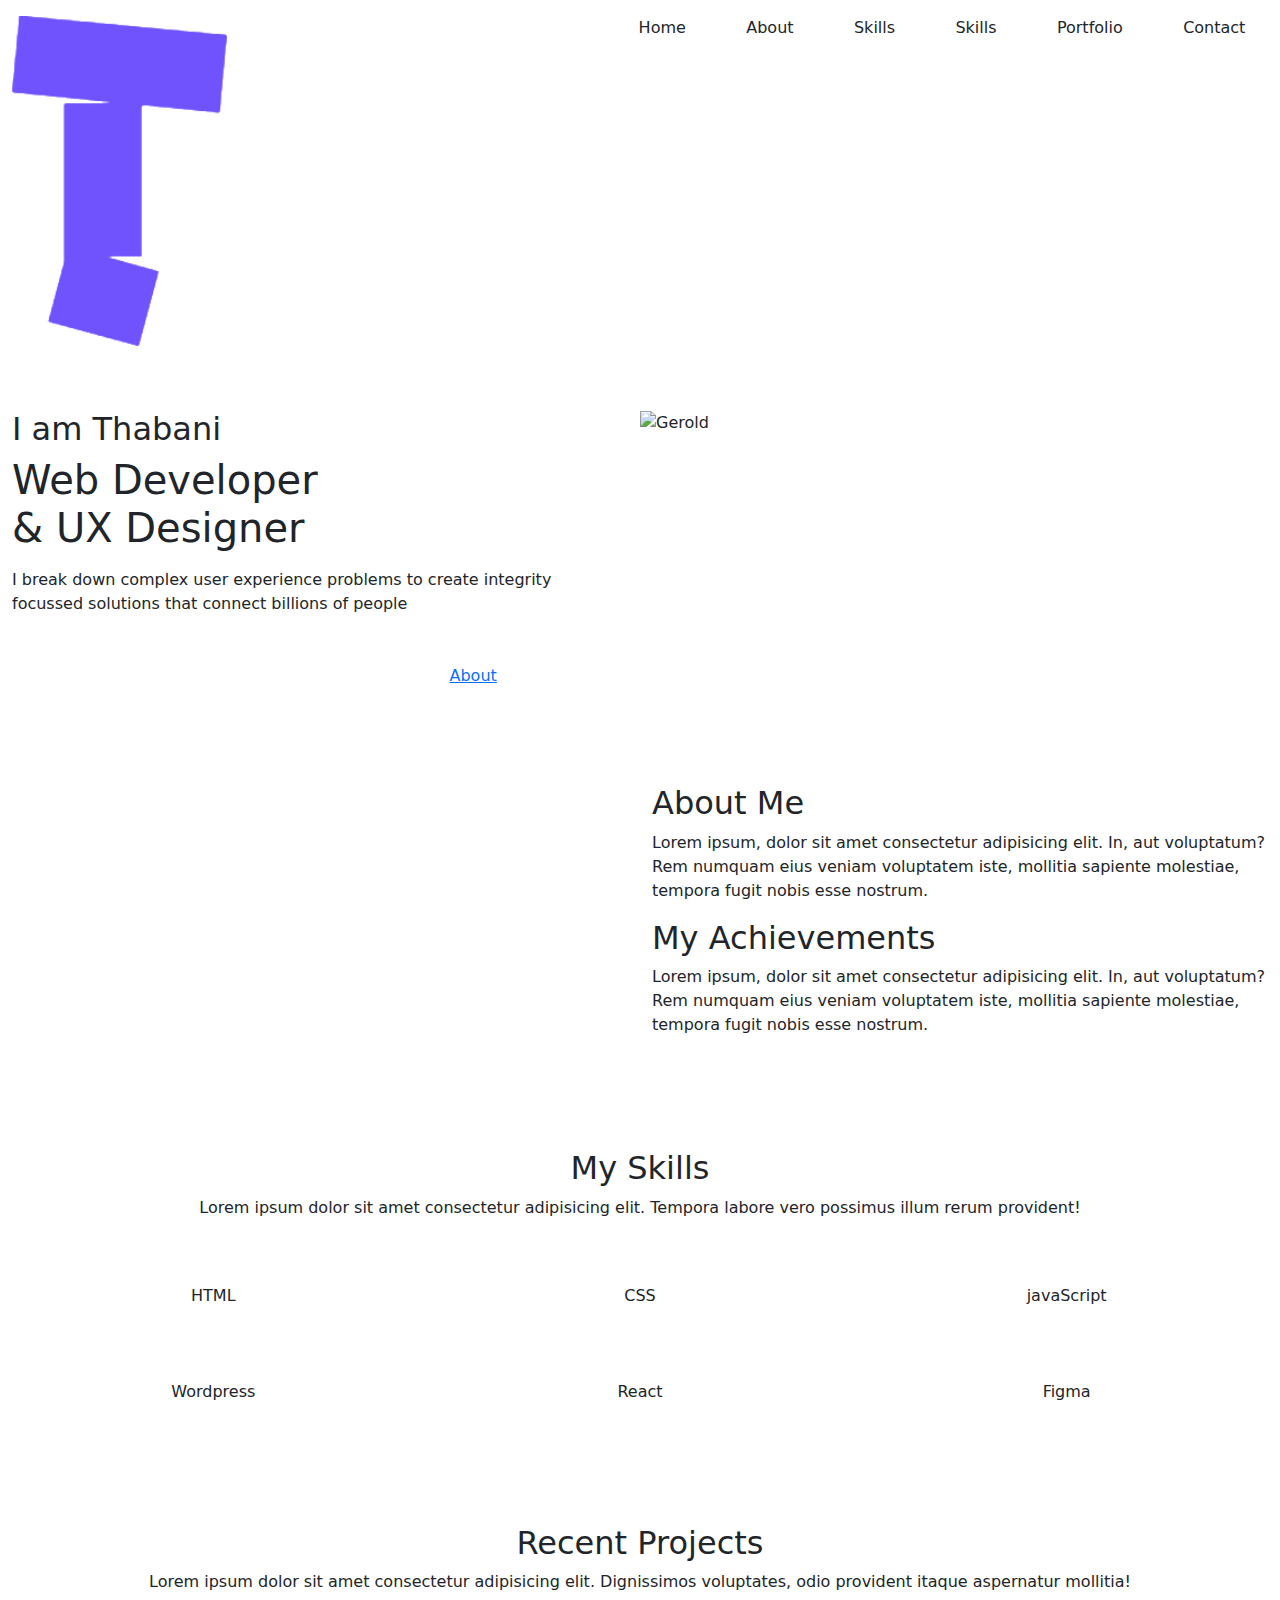
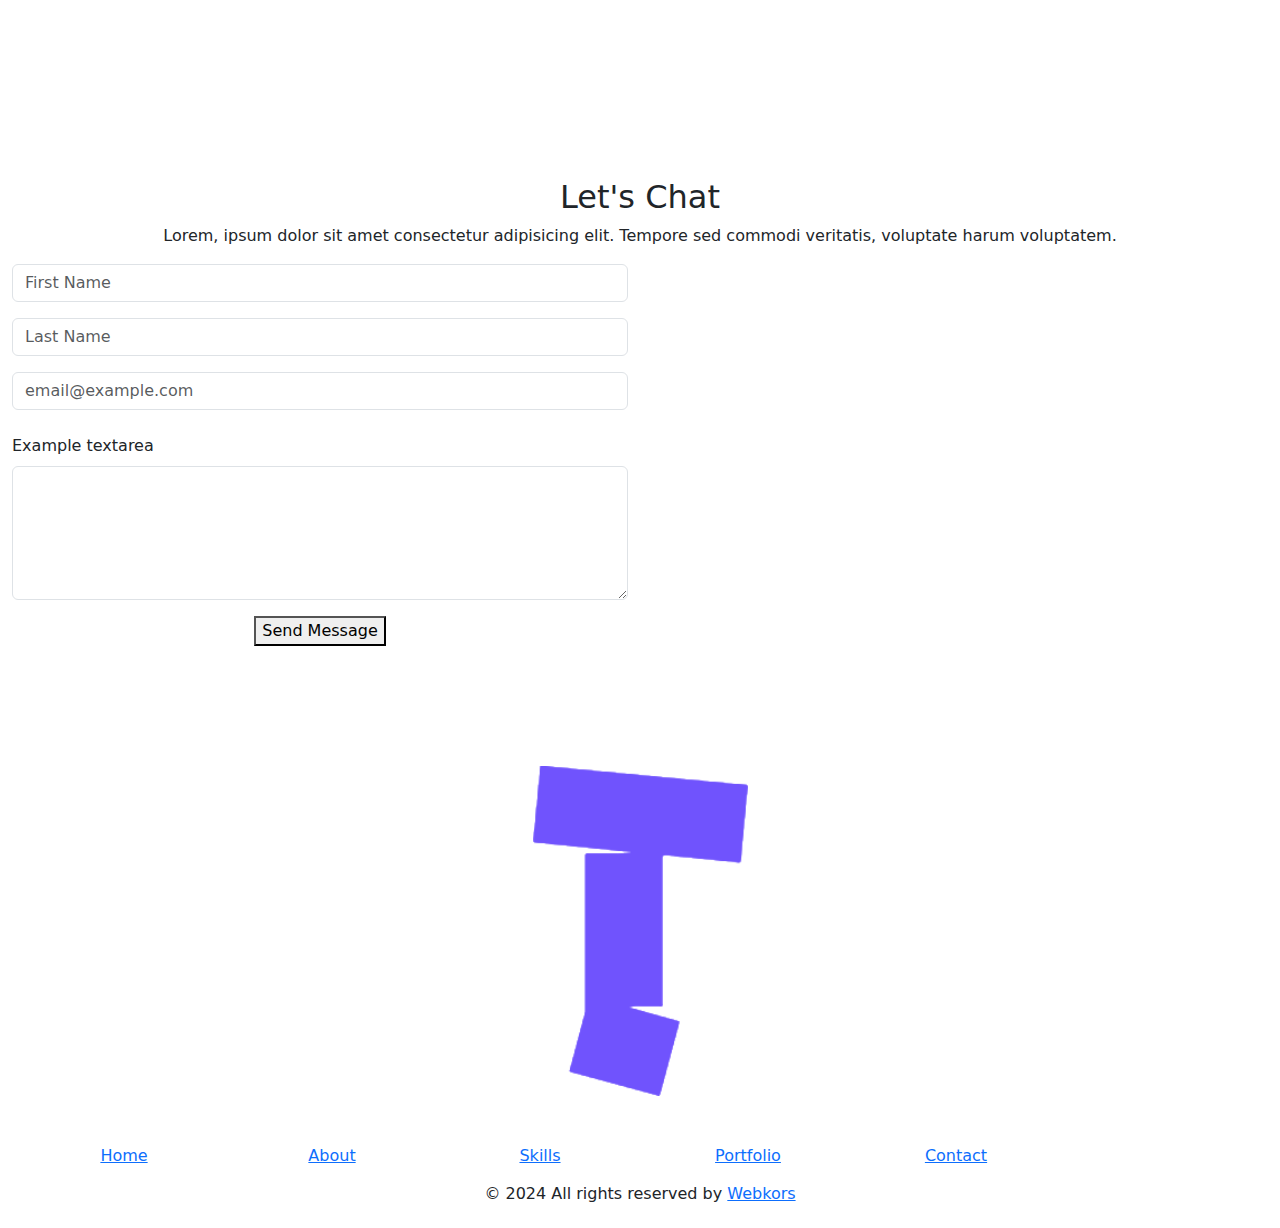
==== index.html @ 617c318c ""added files "" ====
<!DOCTYPE html>
<html lang="en">
  <head>
    <meta charset="UTF-8" />
    <meta name="viewport" content="width=device-width, initial-scale=1.0" />
    <title>Thabani Steve</title>
    <!-- CSS -->
    <link
      rel="stylesheet"
      href="/assets/bootstrap-5.3.3/css/bootstrap.min.css"
    />
    <link rel="stylesheet" href="/assets/css/style.css" />
    <!-- CSS -->

    <!-- Icons -->
    <script
      src="https://kit.fontawesome.com/66c2a0b9ac.js"
      crossorigin="anonymous"
    ></script>
    <!-- Icons -->

    <!-- favicon -->
    <link
      rel="shortcut icon"
      href="/assets/images/logo/logo.webp"
      type="image/x-icon"
    />
    <!-- favicon -->
  </head>
  <body>
    <!-- Start Of Nav -->
    <nav class="pt-3">
      <div class="row container-fluid">
        <div class="logo col-6">
          <img src="/assets/images/logo/logo.webp" alt="" />
        </div>
        <ul class="col-6">
          <li>Home</li>
          <li>About</li>
          <li>Skills</li>
          <li>Skills</li>
          <li>Portfolio</li>
          <li>Contact</li>
        </ul>
      </div>
    </nav>
    <!-- Ending Of Nav -->

    <!-- Hero-section -->
    <section class="row hero-section pt-3 mt-5 container-fluid">
      <section class="portfolio-info col-sm-12 col-md-6">
        <h2>I am Thabani</h2>
        <h1 class="mb-3">
          <span>Web Developer </span><br /><span>& UX Designer</span>
        </h1>
        <p class="mt-3">
          I break down complex user experience problems to create integrity
          focussed solutions that connect billions of people
        </p>
        <div class="social-icons row mt-5">
          <section class="icons-section row col-7">
            <div class="icon col-3"><i class="fa-brands fa-twitter"></i></div>
            <div class="icon col-3">
              <i class="fa-brands fa-linkedin-in"></i>
            </div>
            <div class="icon col-3"><i class="fa-brands fa-facebook"></i></div>
            <div class="icon col-3"><i class="fa-brands fa-github"></i></div>
          </section>
          <section class="about-btn col-5">
            <a href="#About">About</a>
          </section>
        </div>
      </section>
      <section class="hero-section-img col-sm-12 col-md-5">
        <img
          src="https://themejunction.net/html/gerold/demo/assets/img/hero/me.png"
          alt="Gerold"
          width="100%"
        />
      </section>
    </section>
    <!-- Hero-section -->

    <!-- Body Section -->
    <div class="body-section container-fluid pt-5">

      <!-- About Section -->
      <div class="about-me-section">
        <section class="about row mt-5">
          <div class="about-img col-md-6 text-center">
            <img src="https://rainbowit.net/themes/inbio/wp-content/uploads/2021/08/about-4.jpg" alt="">
          </div>
          <div class="col-md-6 text-left">
            <h2>About Me</h2>
            <p>
              Lorem ipsum, dolor sit amet consectetur adipisicing elit. In, aut
              voluptatum? Rem numquam eius veniam voluptatem iste, mollitia
              sapiente molestiae, tempora fugit nobis esse nostrum.
            </p>
            <h2>My Achievements</h2>
            <p>
              Lorem ipsum, dolor sit amet consectetur adipisicing elit. In, aut
              voluptatum? Rem numquam eius veniam voluptatem iste, mollitia
              sapiente molestiae, tempora fugit nobis esse nostrum.
            </p>
          </div>
        </section>
      </div>
      <!-- End Of About Section -->

      <!-- Skill Section -->
      <section class="skills row text-center mt-5 py-5">
       <h2>My Skills</h2>
        <p>
          Lorem ipsum dolor sit amet consectetur adipisicing elit. Tempora
          labore vero possimus illum rerum provident!
        </p>
        <div class="col-sm-4 py-4">
          <i class="fa-brands fa-html5"></i><br>
          <span>HTML</span>
        </div>
        <div class="col-sm-4 py-4">
          <i class="fa-brands fa-css3-alt"></i><br>
          <span>CSS</span>
        </div>
        <div class="col-sm-4 py-4">
          <i class="fa-brands fa-square-js"></i><br>
          <span>javaScript</span>
        </div>
        <div class="col-sm-4 py-4">
          <i class="fa-brands fa-wordpress"></i><br>
          <span>Wordpress</span>
        </div>
        <div class="col-sm-4 py-4">
          <i class="fa-brands fa-react"></i><br>
          <span>React</span>
        </div>
        <div class="col-sm-4 py-4">
          <i class="fa-brands fa-figma"></i><br>
          <span>Figma</span>
        </div>
      </section>
      <!-- End Of Skill Section -->

      <!-- My Portfolio -->
      <section class="portfolio-section mt-5 text-center container-fluid">
        <h2>Recent Projects</h2>
        <p>
          Lorem ipsum dolor sit amet consectetur adipisicing elit. Dignissimos
          voluptates, odio provident itaque aspernatur mollitia!
        </p>
        <div class="row portfolio-image">
          <div class="col-md-6 mb-4">
              <img src="https://petrix-react.vercel.app/images/portfolio_img_1.jpg" alt="">
          </div>
          <div class="col-md-6 mb-4">
              <img src="https://petrix-react.vercel.app/images/portfolio_img_1.jpg" alt="">
          </div>
          <div class="col-md-6">
              <img src="https://petrix-react.vercel.app/images/portfolio_img_1.jpg" alt="">
          </div>
          <div class="col-md-6">
              <img src="https://petrix-react.vercel.app/images/portfolio_img_1.jpg" alt="">
          </div>
        </div>
      </section>
      <!-- End Of My Portfolio -->

      <!-- Contact Section -->
      <div class="row contact mt-5 py-5">
        <h2 class="text-center">Let's Chat</h2>
        <p class="col-12 text-center px-5">
          Lorem, ipsum dolor sit amet consectetur adipisicing elit. Tempore sed
          commodi veritatis, voluptate harum voluptatem.
        </p>
        <form class="col-md-6" action="#">
          <div class="mb-3">
            <input
              class="form-control"
              type="text"
              placeholder="First Name"
              aria-label="default input name"
            />
          </div>
          <div class="mb-3">
            <input
              class="form-control"
              type="text"
              placeholder="Last Name"
              aria-label="default input example"
            />
          </div>
          <div class="mb-4">
            <input
              type="email"
              class="form-control"
              id="exampleFormControlInput1"
              placeholder="email@example.com"
            />
          </div>
          <div class="mb-3">
            <label for="exampleFormControlTextarea1" class="form-label"
              >Example textarea</label
            >
            <textarea
              class="form-control"
              id="exampleFormControlTextarea1"
              rows="5"
            ></textarea>
          </div>
          <div class="mb-4 text-center">
            <button class="btn-primary">Send Message</button>
          </div>
        </form>
        <div class="map col-md-6">
          <iframe src="https://www.google.com/maps/embed?pb=!1m18!1m12!1m3!1d201880.59805078647!2d-122.60240604676832!3d37.75758525446438!2m3!1f0!2f0!3f0!3m2!1i1024!2i768!4f13.1!3m3!1m2!1s0x80859a6d00690021%3A0x4a501367f076adff!2sSan%20Francisco%2C%20CA%2C%20USA!5e0!3m2!1sen!2sza!4v1717086184650!5m2!1sen!2sza" width="100%" height="334px" style="border:0;" allowfullscreen="" loading="lazy" referrerpolicy="no-referrer-when-downgrade"></iframe>
        </div>
      </div>
      <!-- End Of Contact Section -->
    </div>
    <!-- End Of Body Section -->

    <!-- Start Of Footer -->
    <footer class="mt-0 pb-4">
      <div class="footer-logo col-12 text-center pt-5">
        <img src="/assets/images/logo/logo.webp" alt="logo">
      </div>
      <div class="links">
        <ul class="row text-center w-100 mt-5">
          <li class="col-2"><a href="/">Home</a></li>
          <li class="col-2"><a href="/">About</a></li>
          <li class="col-2"><a href="/">Skills</a></li>
          <li class="col-2"><a href="/">Portfolio</a></li>
          <li class="col-2"><a href="/">Contact</a></li>
        </ul>
      </div>
      <h6 class="text-center mb-0 rights-reserved">
        © 2024 All rights reserved by <a href="#">Webkors</a>
      </h6>
    </footer>
    <!-- Ending Of Footer -->

    <!-- Start JS Scripts -->
    <script src="/assets/bootstrap-5.3.3/js/bootstrap.min.js"></script>
    <script src="/assets/js/main.js"></script>
    <!-- End JS Scripts -->
  </body>
</html>
---- assets/css/style.css ----
* ul li {
  list-style: none;
}

/* nav */
nav ul {
  display: -webkit-box;
  display: -ms-flexbox;
  display: flex;
  padding: 0 15px;
  list-style: none;
  gap: 10%;
  -webkit-box-pack: center;
      -ms-flex-pack: center;
          justify-content: center;
}

/* nav */
/* Hero Section */
.social-icons {
  text-align: center;
}

/* End Of Hero Section */
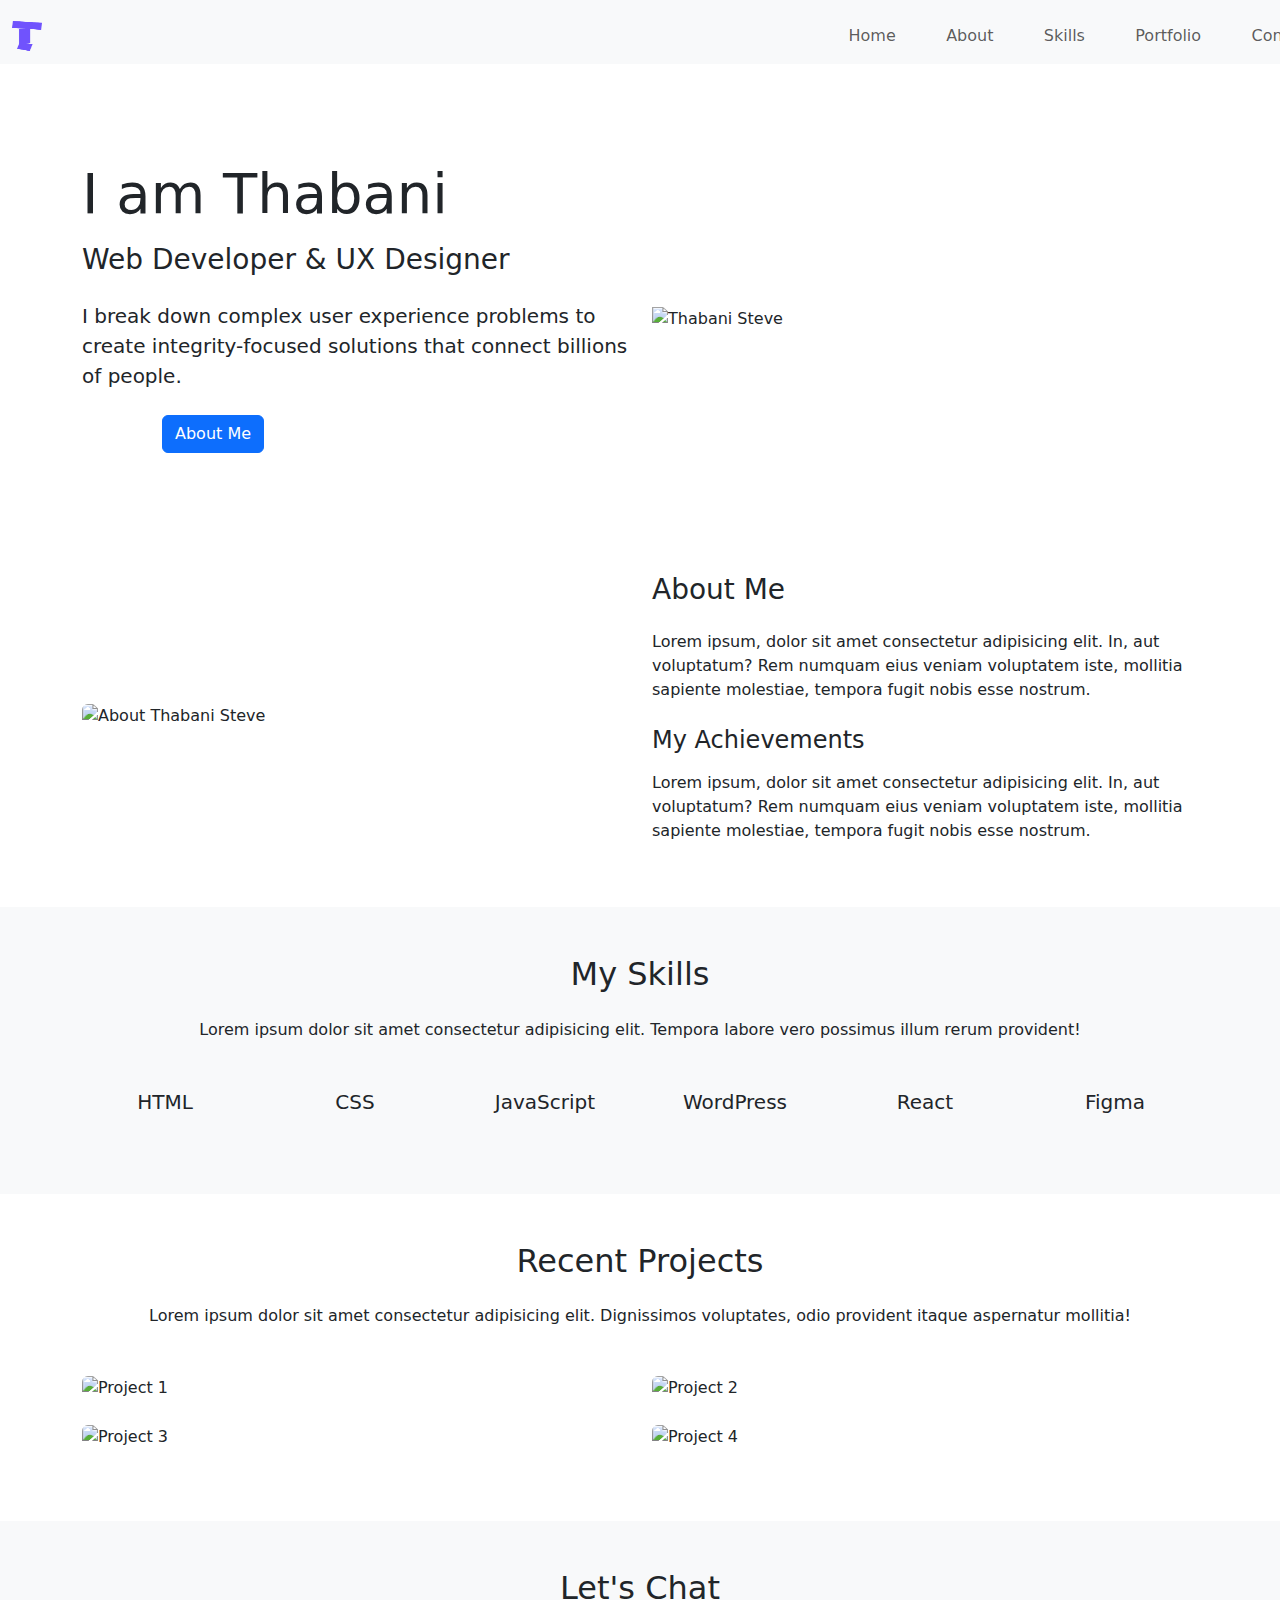
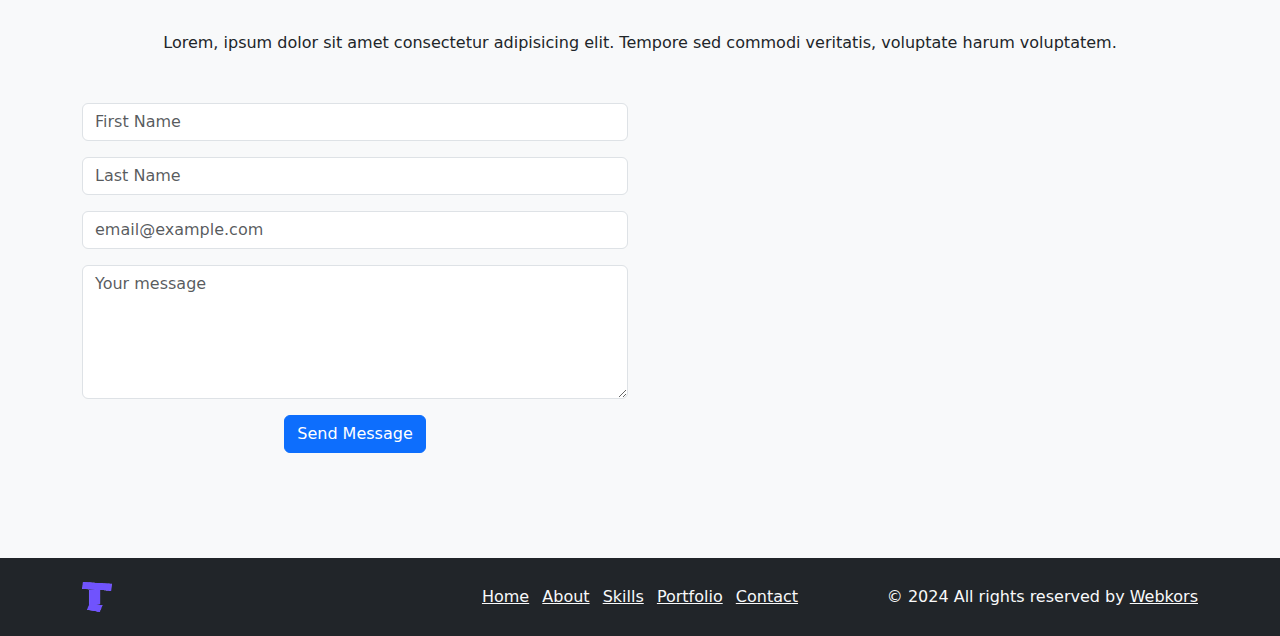
==== commit 8d7e5d2c: "changed hero section image" ====
--- a/index.html
+++ b/index.html
@@ -3,246 +3,212 @@
   <head>
     <meta charset="UTF-8" />
     <meta name="viewport" content="width=device-width, initial-scale=1.0" />
-    <title>Thabani Steve</title>
+    <title>Thabani Steve - Web Developer & UX Designer</title>
+    <meta name="description" content="Portfolio of Thabani Steve, a Web Developer and UX Designer specializing in creating integrity-focused solutions.">
     <!-- CSS -->
-    <link
-      rel="stylesheet"
-      href="/assets/bootstrap-5.3.3/css/bootstrap.min.css"
-    />
+    <link rel="stylesheet" href="/assets/bootstrap-5.3.3/css/bootstrap.min.css" />
     <link rel="stylesheet" href="/assets/css/style.css" />
-    <!-- CSS -->
-
     <!-- Icons -->
-    <script
-      src="https://kit.fontawesome.com/66c2a0b9ac.js"
-      crossorigin="anonymous"
-    ></script>
-    <!-- Icons -->
-
+    <script src="https://kit.fontawesome.com/66c2a0b9ac.js" crossorigin="anonymous"></script>
     <!-- favicon -->
-    <link
-      rel="shortcut icon"
-      href="/assets/images/logo/logo.webp"
-      type="image/x-icon"
-    />
-    <!-- favicon -->
+    <link rel="shortcut icon" href="/assets/images/logo/logo.webp" type="image/x-icon" />
   </head>
   <body>
-    <!-- Start Of Nav -->
-    <nav class="pt-3">
-      <div class="row container-fluid">
-        <div class="logo col-6">
-          <img src="/assets/images/logo/logo.webp" alt="" />
-        </div>
-        <ul class="col-6">
-          <li>Home</li>
-          <li>About</li>
-          <li>Skills</li>
-          <li>Skills</li>
-          <li>Portfolio</li>
-          <li>Contact</li>
-        </ul>
+    <header>
+      <nav class="navbar navbar-expand-lg navbar-light bg-light pt-3">
+        <div class="container-fluid">
+          <a class="navbar-brand" href="#">
+            <img src="/assets/images/logo/logo.webp" alt="Thabani Steve Logo" width="30" height="30" class="d-inline-block align-top">
+          </a>
+          <button class="navbar-toggler" type="button" data-bs-toggle="collapse" data-bs-target="#navbarNav" aria-controls="navbarNav" aria-expanded="false" aria-label="Toggle navigation">
+            <span class="navbar-toggler-icon"></span>
+          </button>
+          <div class="collapse navbar-collapse" id="navbarNav">
+            <ul class="navbar-nav ms-auto">
+              <li class="nav-item"><a class="nav-link" href="#home">Home</a></li>
+              <li class="nav-item"><a class="nav-link" href="#about">About</a></li>
+              <li class="nav-item"><a class="nav-link" href="#skills">Skills</a></li>
+              <li class="nav-item"><a class="nav-link" href="#portfolio">Portfolio</a></li>
+              <li class="nav-item"><a class="nav-link" href="#contact">Contact</a></li>
+            </ul>
+          </div>
+        </div>
+      </nav>
+    </header>
+
+    <main>
+      <!-- Hero section -->
+      <section id="home" class="hero-section py-5 mt-5">
+        <div class="container">
+          <div class="row align-items-center">
+            <div class="col-lg-6 portfolio-info">
+              <h1 class="display-4 mb-3">I am Thabani</h1>
+              <h2 class="h3 mb-4">Web Developer & UX Designer</h2>
+              <p class="lead mb-4">
+                I break down complex user experience problems to create integrity-focused solutions that connect billions of people.
+              </p>
+              <div class="social-icons d-flex align-items-center mb-4">
+                <a href="#" class="me-3" aria-label="Twitter"><i class="fa-brands fa-twitter"></i></a>
+                <a href="#" class="me-3" aria-label="LinkedIn"><i class="fa-brands fa-linkedin-in"></i></a>
+                <a href="#" class="me-3" aria-label="Facebook"><i class="fa-brands fa-facebook"></i></a>
+                <a href="#" class="me-3" aria-label="GitHub"><i class="fa-brands fa-github"></i></a>
+                <a href="#about" class="btn btn-primary ms-3">About Me</a>
+              </div>
+            </div>
+            <div class="col-lg-6 hero-section-img">
+              <img src="https://themejunction.net/html/gerold/demo/assets/img/hero/me.png" alt="Thabani Steve" class="img-fluid" width="100%">
+            </div>
+          </div>
+        </div>
+      </section>
+
+      <!-- About section -->
+      <section id="about" class="about-me-section py-5">
+        <div class="container">
+          <div class="row align-items-center">
+            <div class="col-lg-6 mb-4 mb-lg-0">
+              <img src="https://rainbowit.net/themes/inbio/wp-content/uploads/2021/08/about-4.jpg" alt="About Thabani Steve" class="img-fluid rounded">
+            </div>
+            <div class="col-lg-6">
+              <h2 class="h3 mb-4">About Me</h2>
+              <p>
+                Lorem ipsum, dolor sit amet consectetur adipisicing elit. In, aut
+                voluptatum? Rem numquam eius veniam voluptatem iste, mollitia
+                sapiente molestiae, tempora fugit nobis esse nostrum.
+              </p>
+              <h3 class="h4 mt-4 mb-3">My Achievements</h3>
+              <p>
+                Lorem ipsum, dolor sit amet consectetur adipisicing elit. In, aut
+                voluptatum? Rem numquam eius veniam voluptatem iste, mollitia
+                sapiente molestiae, tempora fugit nobis esse nostrum.
+              </p>
+            </div>
+          </div>
+        </div>
+      </section>
+
+      <!-- Skills section -->
+      <section id="skills" class="skills-section py-5 bg-light">
+        <div class="container">
+          <h2 class="text-center mb-4">My Skills</h2>
+          <p class="text-center mb-5">
+            Lorem ipsum dolor sit amet consectetur adipisicing elit. Tempora
+            labore vero possimus illum rerum provident!
+          </p>
+          <div class="row text-center">
+            <div class="col-sm-4 col-md-2 mb-4">
+              <i class="fa-brands fa-html5 fa-3x mb-3"></i>
+              <h3 class="h5">HTML</h3>
+            </div>
+            <div class="col-sm-4 col-md-2 mb-4">
+              <i class="fa-brands fa-css3-alt fa-3x mb-3"></i>
+              <h3 class="h5">CSS</h3>
+            </div>
+            <div class="col-sm-4 col-md-2 mb-4">
+              <i class="fa-brands fa-square-js fa-3x mb-3"></i>
+              <h3 class="h5">JavaScript</h3>
+            </div>
+            <div class="col-sm-4 col-md-2 mb-4">
+              <i class="fa-brands fa-wordpress fa-3x mb-3"></i>
+              <h3 class="h5">WordPress</h3>
+            </div>
+            <div class="col-sm-4 col-md-2 mb-4">
+              <i class="fa-brands fa-react fa-3x mb-3"></i>
+              <h3 class="h5">React</h3>
+            </div>
+            <div class="col-sm-4 col-md-2 mb-4">
+              <i class="fa-brands fa-figma fa-3x mb-3"></i>
+              <h3 class="h5">Figma</h3>
+            </div>
+          </div>
+        </div>
+      </section>
+
+      <!-- Portfolio section -->
+      <section id="portfolio" class="portfolio-section py-5">
+        <div class="container">
+          <h2 class="text-center mb-4">Recent Projects</h2>
+          <p class="text-center mb-5">
+            Lorem ipsum dolor sit amet consectetur adipisicing elit. Dignissimos
+            voluptates, odio provident itaque aspernatur mollitia!
+          </p>
+          <div class="row">
+            <div class="col-md-6 mb-4">
+              <img src="https://petrix-react.vercel.app/images/portfolio_img_1.jpg" alt="Project 1" class="img-fluid rounded">
+            </div>
+            <div class="col-md-6 mb-4">
+              <img src="https://petrix-react.vercel.app/images/portfolio_img_1.jpg" alt="Project 2" class="img-fluid rounded">
+            </div>
+            <div class="col-md-6 mb-4">
+              <img src="https://petrix-react.vercel.app/images/portfolio_img_1.jpg" alt="Project 3" class="img-fluid rounded">
+            </div>
+            <div class="col-md-6 mb-4">
+              <img src="https://petrix-react.vercel.app/images/portfolio_img_1.jpg" alt="Project 4" class="img-fluid rounded">
+            </div>
+          </div>
+        </div>
+      </section>
+
+      <!-- Contact section -->
+      <section id="contact" class="contact-section py-5 bg-light">
+        <div class="container">
+          <h2 class="text-center mb-4">Let's Chat</h2>
+          <p class="text-center mb-5">
+            Lorem, ipsum dolor sit amet consectetur adipisicing elit. Tempore sed
+            commodi veritatis, voluptate harum voluptatem.
+          </p>
+          <div class="row">
+            <div class="col-lg-6 mb-4 mb-lg-0">
+              <form action="#" method="POST">
+                <div class="mb-3">
+                  <input class="form-control" type="text" placeholder="First Name" aria-label="First Name" required>
+                </div>
+                <div class="mb-3">
+                  <input class="form-control" type="text" placeholder="Last Name" aria-label="Last Name" required>
+                </div>
+                <div class="mb-3">
+                  <input type="email" class="form-control" id="email" placeholder="email@example.com" required>
+                </div>
+                <div class="mb-3">
+                  <textarea class="form-control" id="message" rows="5" placeholder="Your message" required></textarea>
+                </div>
+                <div class="text-center">
+                  <button type="submit" class="btn btn-primary">Send Message</button>
+                </div>
+              </form>
+            </div>
+            <div class="col-lg-6">
+              <iframe src="https://www.google.com/maps/embed?pb=!1m18!1m12!1m3!1d201880.59805078647!2d-122.60240604676832!3d37.75758525446438!2m3!1f0!2f0!3f0!3m2!1i1024!2i768!4f13.1!3m3!1m2!1s0x80859a6d00690021%3A0x4a501367f076adff!2sSan%20Francisco%2C%20CA%2C%20USA!5e0!3m2!1sen!2sza!4v1717086184650!5m2!1sen!2sza" width="100%" height="400" style="border:0;" allowfullscreen="" loading="lazy" referrerpolicy="no-referrer-when-downgrade"></iframe>
+            </div>
+          </div>
+        </div>
+      </section>
+    </main>
+
+    <footer class="bg-dark text-light py-4">
+      <div class="container">
+        <div class="row align-items-center">
+          <div class="col-md-4 text-center text-md-start mb-3 mb-md-0">
+            <img src="/assets/images/logo/logo.webp" alt="Thabani Steve Logo" width="30" height="30">
+          </div>
+          <div class="col-md-4 text-center mb-3 mb-md-0">
+            <ul class="list-inline mb-0">
+              <li class="list-inline-item"><a href="#home" class="text-light">Home</a></li>
+              <li class="list-inline-item"><a href="#about" class="text-light">About</a></li>
+              <li class="list-inline-item"><a href="#skills" class="text-light">Skills</a></li>
+              <li class="list-inline-item"><a href="#portfolio" class="text-light">Portfolio</a></li>
+              <li class="list-inline-item"><a href="#contact" class="text-light">Contact</a></li>
+            </ul>
+          </div>
+          <div class="col-md-4 text-center text-md-end">
+            <p class="mb-0">© 2024 All rights reserved by <a href="#" class="text-light">Webkors</a></p>
+          </div>
+        </div>
       </div>
-    </nav>
-    <!-- Ending Of Nav -->
-
-    <!-- Hero-section -->
-    <section class="row hero-section pt-3 mt-5 container-fluid">
-      <section class="portfolio-info col-sm-12 col-md-6">
-        <h2>I am Thabani</h2>
-        <h1 class="mb-3">
-          <span>Web Developer </span><br /><span>& UX Designer</span>
-        </h1>
-        <p class="mt-3">
-          I break down complex user experience problems to create integrity
-          focussed solutions that connect billions of people
-        </p>
-        <div class="social-icons row mt-5">
-          <section class="icons-section row col-7">
-            <div class="icon col-3"><i class="fa-brands fa-twitter"></i></div>
-            <div class="icon col-3">
-              <i class="fa-brands fa-linkedin-in"></i>
-            </div>
-            <div class="icon col-3"><i class="fa-brands fa-facebook"></i></div>
-            <div class="icon col-3"><i class="fa-brands fa-github"></i></div>
-          </section>
-          <section class="about-btn col-5">
-            <a href="#About">About</a>
-          </section>
-        </div>
-      </section>
-      <section class="hero-section-img col-sm-12 col-md-5">
-        <img
-          src="https://themejunction.net/html/gerold/demo/assets/img/hero/me.png"
-          alt="Gerold"
-          width="100%"
-        />
-      </section>
-    </section>
-    <!-- Hero-section -->
-
-    <!-- Body Section -->
-    <div class="body-section container-fluid pt-5">
-
-      <!-- About Section -->
-      <div class="about-me-section">
-        <section class="about row mt-5">
-          <div class="about-img col-md-6 text-center">
-            <img src="https://rainbowit.net/themes/inbio/wp-content/uploads/2021/08/about-4.jpg" alt="">
-          </div>
-          <div class="col-md-6 text-left">
-            <h2>About Me</h2>
-            <p>
-              Lorem ipsum, dolor sit amet consectetur adipisicing elit. In, aut
-              voluptatum? Rem numquam eius veniam voluptatem iste, mollitia
-              sapiente molestiae, tempora fugit nobis esse nostrum.
-            </p>
-            <h2>My Achievements</h2>
-            <p>
-              Lorem ipsum, dolor sit amet consectetur adipisicing elit. In, aut
-              voluptatum? Rem numquam eius veniam voluptatem iste, mollitia
-              sapiente molestiae, tempora fugit nobis esse nostrum.
-            </p>
-          </div>
-        </section>
-      </div>
-      <!-- End Of About Section -->
-
-      <!-- Skill Section -->
-      <section class="skills row text-center mt-5 py-5">
-       <h2>My Skills</h2>
-        <p>
-          Lorem ipsum dolor sit amet consectetur adipisicing elit. Tempora
-          labore vero possimus illum rerum provident!
-        </p>
-        <div class="col-sm-4 py-4">
-          <i class="fa-brands fa-html5"></i><br>
-          <span>HTML</span>
-        </div>
-        <div class="col-sm-4 py-4">
-          <i class="fa-brands fa-css3-alt"></i><br>
-          <span>CSS</span>
-        </div>
-        <div class="col-sm-4 py-4">
-          <i class="fa-brands fa-square-js"></i><br>
-          <span>javaScript</span>
-        </div>
-        <div class="col-sm-4 py-4">
-          <i class="fa-brands fa-wordpress"></i><br>
-          <span>Wordpress</span>
-        </div>
-        <div class="col-sm-4 py-4">
-          <i class="fa-brands fa-react"></i><br>
-          <span>React</span>
-        </div>
-        <div class="col-sm-4 py-4">
-          <i class="fa-brands fa-figma"></i><br>
-          <span>Figma</span>
-        </div>
-      </section>
-      <!-- End Of Skill Section -->
-
-      <!-- My Portfolio -->
-      <section class="portfolio-section mt-5 text-center container-fluid">
-        <h2>Recent Projects</h2>
-        <p>
-          Lorem ipsum dolor sit amet consectetur adipisicing elit. Dignissimos
-          voluptates, odio provident itaque aspernatur mollitia!
-        </p>
-        <div class="row portfolio-image">
-          <div class="col-md-6 mb-4">
-              <img src="https://petrix-react.vercel.app/images/portfolio_img_1.jpg" alt="">
-          </div>
-          <div class="col-md-6 mb-4">
-              <img src="https://petrix-react.vercel.app/images/portfolio_img_1.jpg" alt="">
-          </div>
-          <div class="col-md-6">
-              <img src="https://petrix-react.vercel.app/images/portfolio_img_1.jpg" alt="">
-          </div>
-          <div class="col-md-6">
-              <img src="https://petrix-react.vercel.app/images/portfolio_img_1.jpg" alt="">
-          </div>
-        </div>
-      </section>
-      <!-- End Of My Portfolio -->
-
-      <!-- Contact Section -->
-      <div class="row contact mt-5 py-5">
-        <h2 class="text-center">Let's Chat</h2>
-        <p class="col-12 text-center px-5">
-          Lorem, ipsum dolor sit amet consectetur adipisicing elit. Tempore sed
-          commodi veritatis, voluptate harum voluptatem.
-        </p>
-        <form class="col-md-6" action="#">
-          <div class="mb-3">
-            <input
-              class="form-control"
-              type="text"
-              placeholder="First Name"
-              aria-label="default input name"
-            />
-          </div>
-          <div class="mb-3">
-            <input
-              class="form-control"
-              type="text"
-              placeholder="Last Name"
-              aria-label="default input example"
-            />
-          </div>
-          <div class="mb-4">
-            <input
-              type="email"
-              class="form-control"
-              id="exampleFormControlInput1"
-              placeholder="email@example.com"
-            />
-          </div>
-          <div class="mb-3">
-            <label for="exampleFormControlTextarea1" class="form-label"
-              >Example textarea</label
-            >
-            <textarea
-              class="form-control"
-              id="exampleFormControlTextarea1"
-              rows="5"
-            ></textarea>
-          </div>
-          <div class="mb-4 text-center">
-            <button class="btn-primary">Send Message</button>
-          </div>
-        </form>
-        <div class="map col-md-6">
-          <iframe src="https://www.google.com/maps/embed?pb=!1m18!1m12!1m3!1d201880.59805078647!2d-122.60240604676832!3d37.75758525446438!2m3!1f0!2f0!3f0!3m2!1i1024!2i768!4f13.1!3m3!1m2!1s0x80859a6d00690021%3A0x4a501367f076adff!2sSan%20Francisco%2C%20CA%2C%20USA!5e0!3m2!1sen!2sza!4v1717086184650!5m2!1sen!2sza" width="100%" height="334px" style="border:0;" allowfullscreen="" loading="lazy" referrerpolicy="no-referrer-when-downgrade"></iframe>
-        </div>
-      </div>
-      <!-- End Of Contact Section -->
-    </div>
-    <!-- End Of Body Section -->
-
-    <!-- Start Of Footer -->
-    <footer class="mt-0 pb-4">
-      <div class="footer-logo col-12 text-center pt-5">
-        <img src="/assets/images/logo/logo.webp" alt="logo">
-      </div>
-      <div class="links">
-        <ul class="row text-center w-100 mt-5">
-          <li class="col-2"><a href="/">Home</a></li>
-          <li class="col-2"><a href="/">About</a></li>
-          <li class="col-2"><a href="/">Skills</a></li>
-          <li class="col-2"><a href="/">Portfolio</a></li>
-          <li class="col-2"><a href="/">Contact</a></li>
-        </ul>
-      </div>
-      <h6 class="text-center mb-0 rights-reserved">
-        © 2024 All rights reserved by <a href="#">Webkors</a>
-      </h6>
     </footer>
-    <!-- Ending Of Footer -->
-
-    <!-- Start JS Scripts -->
-    <script src="/assets/bootstrap-5.3.3/js/bootstrap.min.js"></script>
+
+    <!-- JavaScript -->
+    <script src="/assets/bootstrap-5.3.3/js/bootstrap.bundle.min.js"></script>
     <script src="/assets/js/main.js"></script>
-    <!-- End JS Scripts -->
   </body>
 </html>
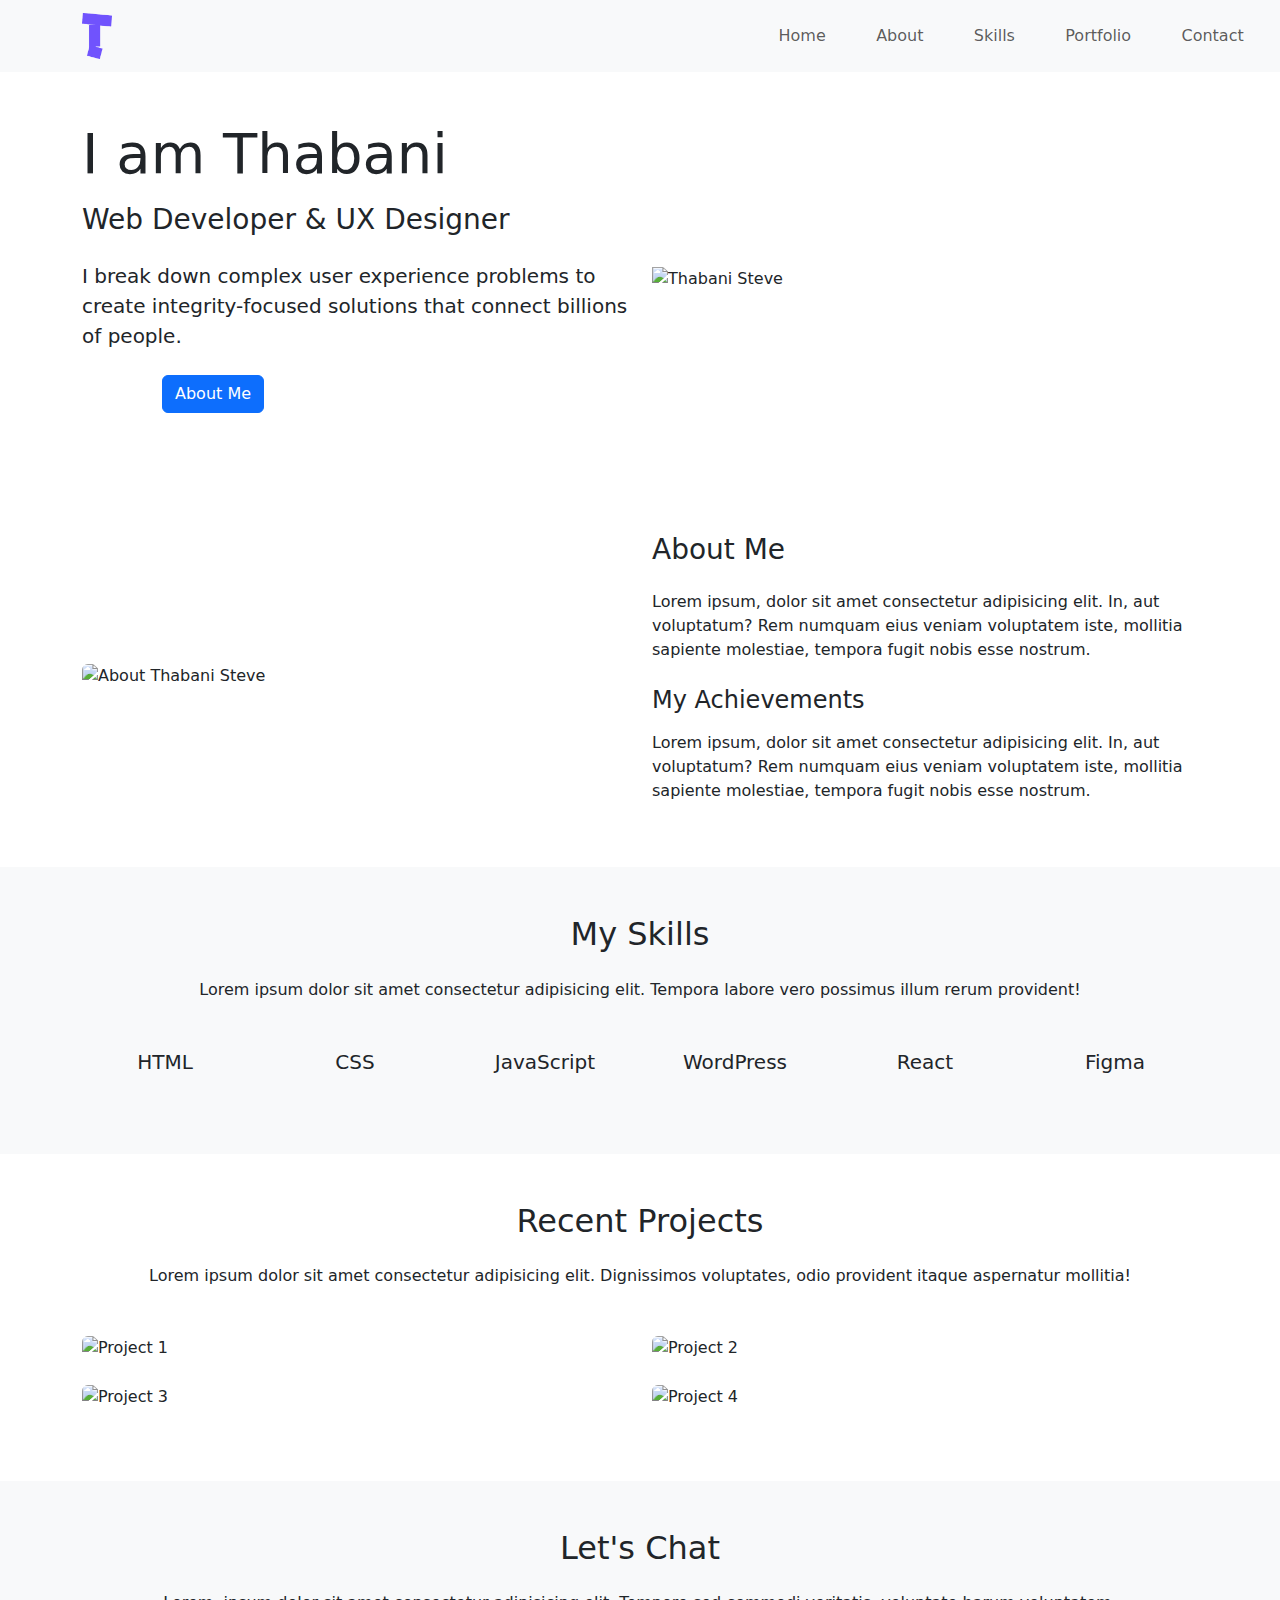
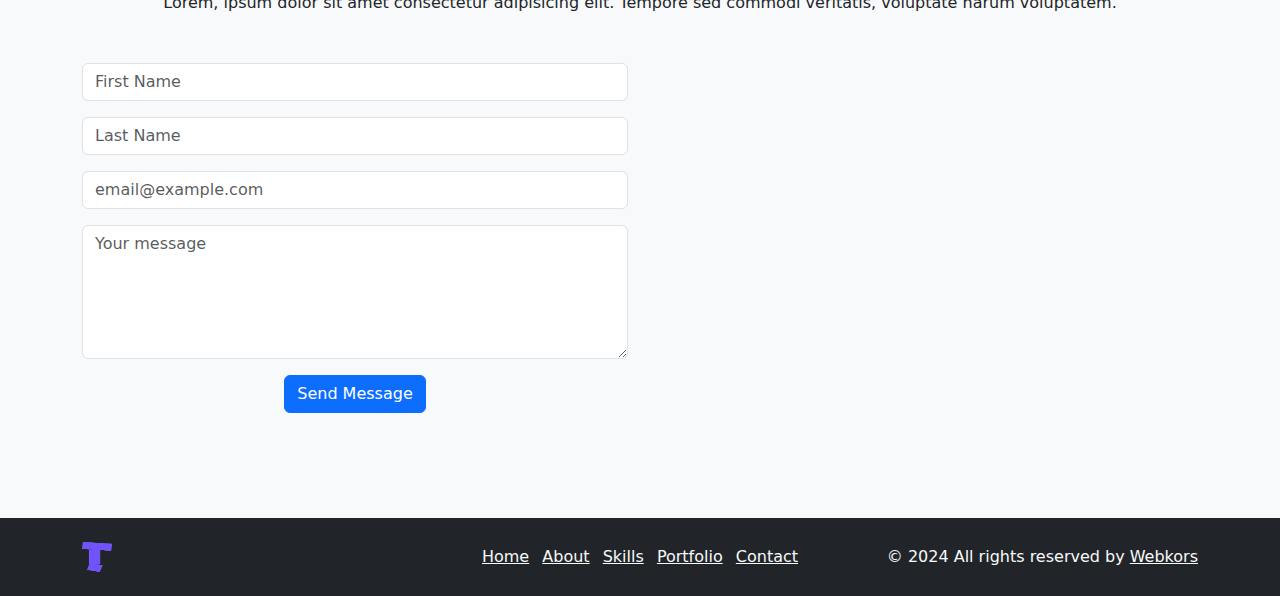
==== commit 0d0aab04: "resized the logo and added documentation to the theme" ====
--- a/index.html
+++ b/index.html
@@ -15,10 +15,10 @@
   </head>
   <body>
     <header>
-      <nav class="navbar navbar-expand-lg navbar-light bg-light pt-3">
-        <div class="container-fluid">
+      <nav class="navbar navbar-expand-lg navbar-light bg-light">
+        <div class="container">
           <a class="navbar-brand" href="#">
-            <img src="/assets/images/logo/logo.webp" alt="Thabani Steve Logo" width="30" height="30" class="d-inline-block align-top">
+            <img src="/assets/images/logo/logo.webp" alt="Thabani Steve Logo" width="30" height="30" class="d-inline-block align-top img-fluid">
           </a>
           <button class="navbar-toggler" type="button" data-bs-toggle="collapse" data-bs-target="#navbarNav" aria-controls="navbarNav" aria-expanded="false" aria-label="Toggle navigation">
             <span class="navbar-toggler-icon"></span>
@@ -38,7 +38,7 @@
 
     <main>
       <!-- Hero section -->
-      <section id="home" class="hero-section py-5 mt-5">
+      <section id="home" class="hero-section py-5">
         <div class="container">
           <div class="row align-items-center">
             <div class="col-lg-6 portfolio-info">
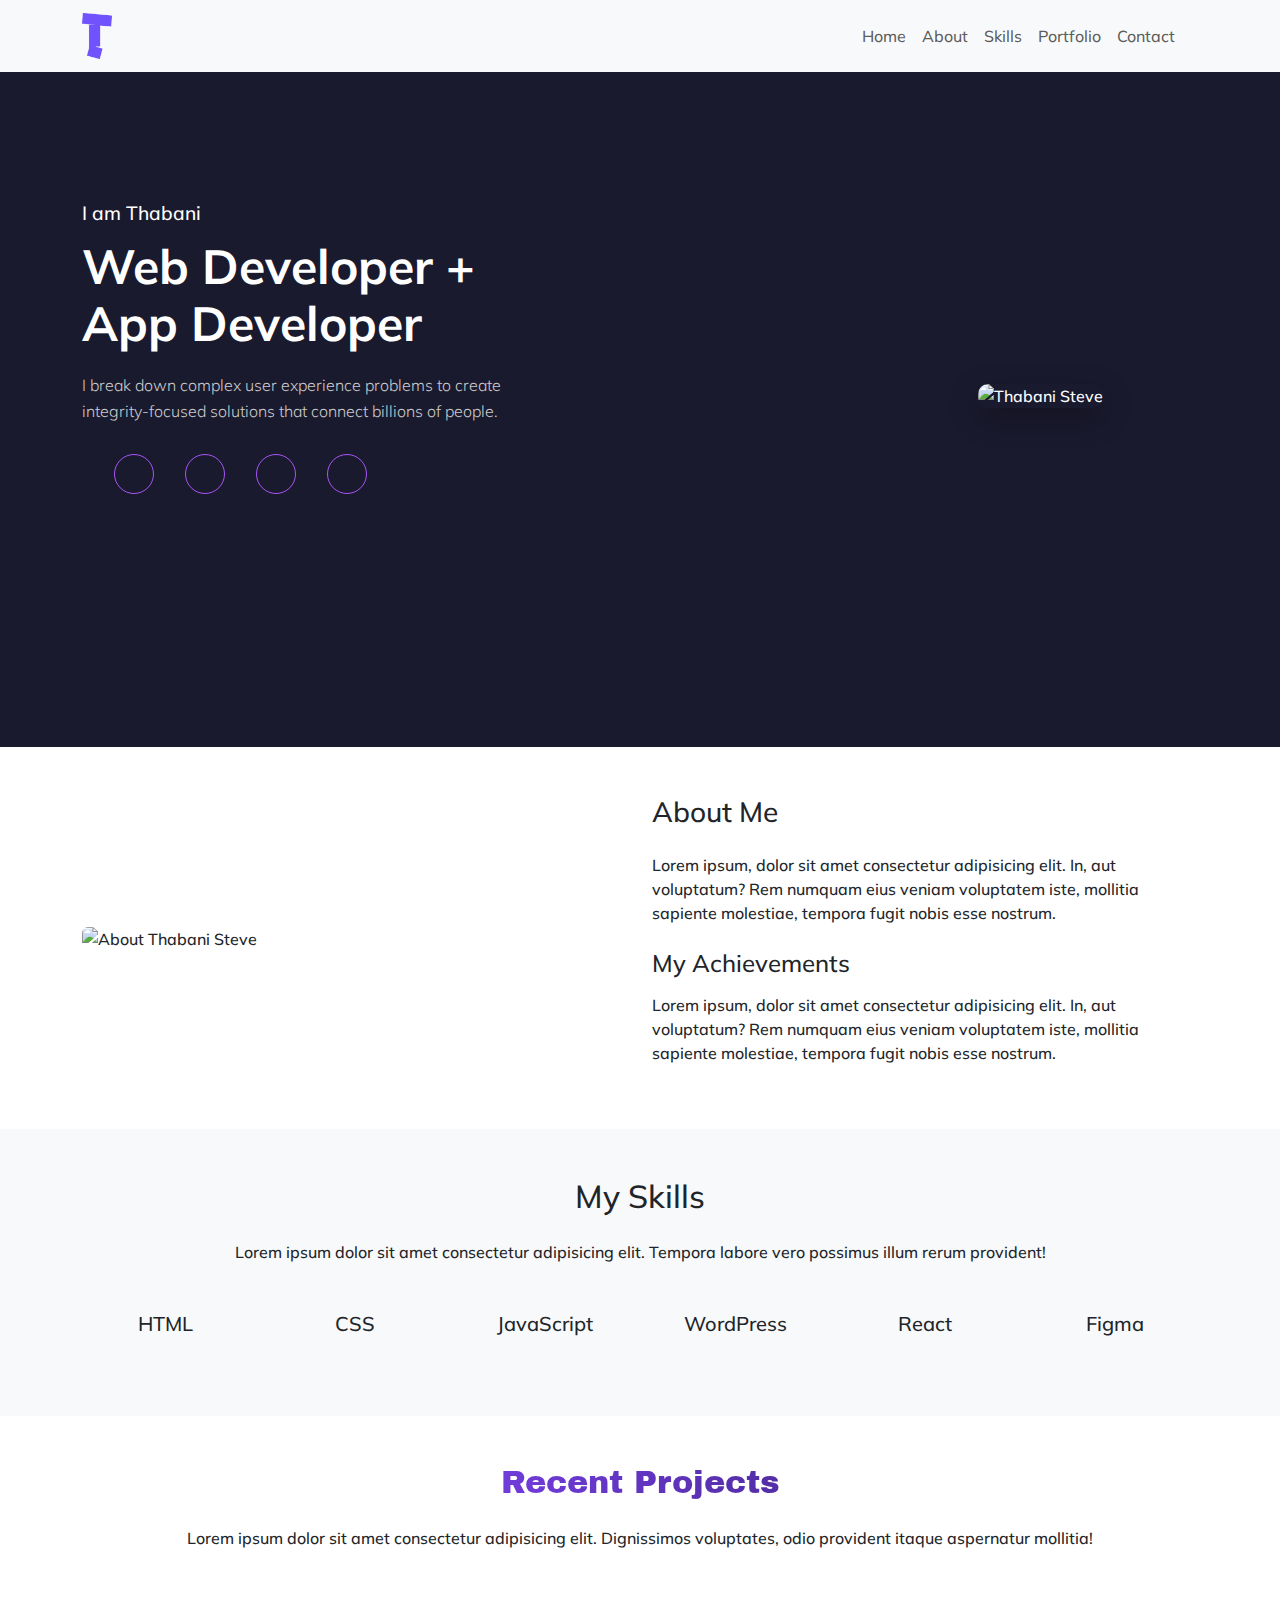
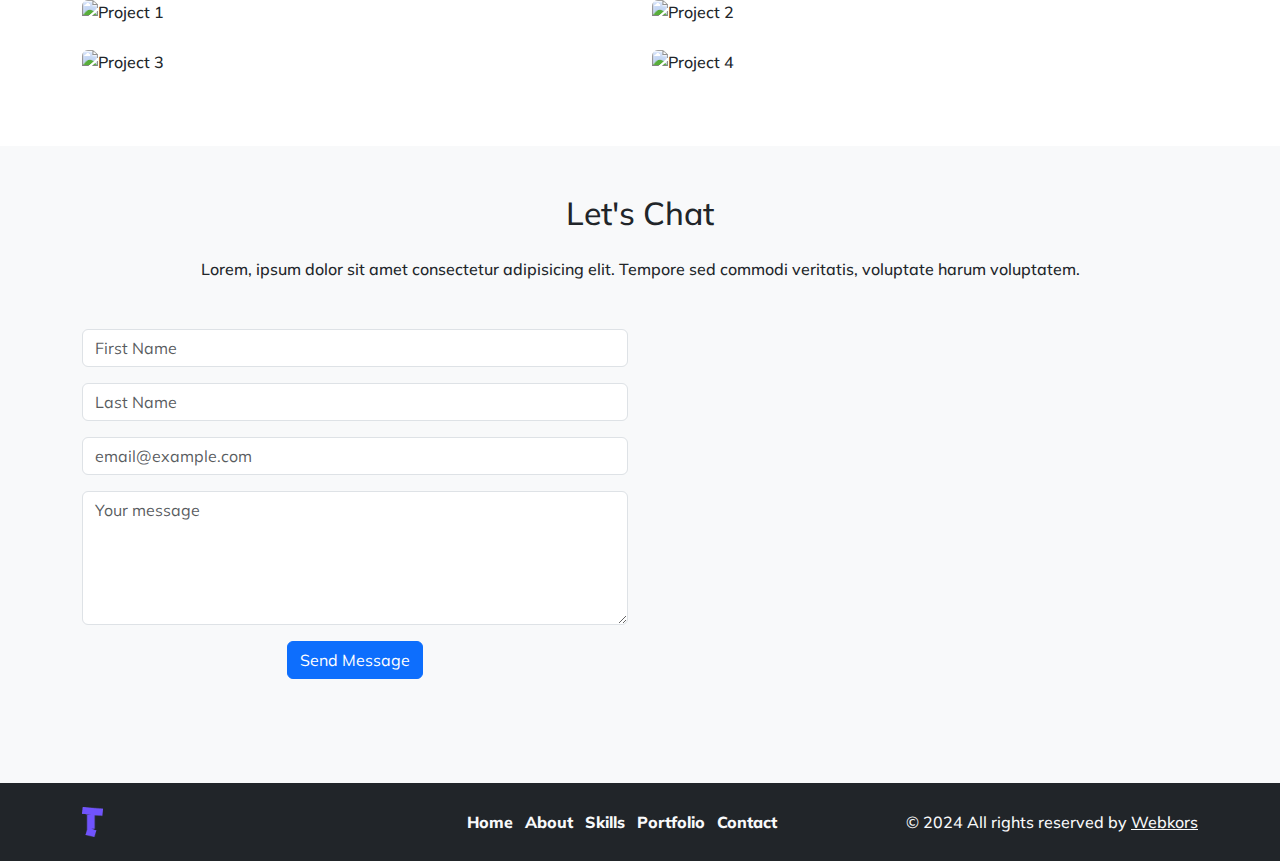
==== commit 37ec944f: "made the hero-section align to the center, removed the button and made it responsive" ====
--- a/index.html
+++ b/index.html
@@ -38,25 +38,32 @@
 
     <main>
       <!-- Hero section -->
-      <section id="home" class="hero-section py-5">
+      <section id="home" class="hero-section d-flex align-items-center pt-0">
         <div class="container">
           <div class="row align-items-center">
-            <div class="col-lg-6 portfolio-info">
-              <h1 class="display-4 mb-3">I am Thabani</h1>
-              <h2 class="h3 mb-4">Web Developer & UX Designer</h2>
-              <p class="lead mb-4">
-                I break down complex user experience problems to create integrity-focused solutions that connect billions of people.
-              </p>
-              <div class="social-icons d-flex align-items-center mb-4">
-                <a href="#" class="me-3" aria-label="Twitter"><i class="fa-brands fa-twitter"></i></a>
-                <a href="#" class="me-3" aria-label="LinkedIn"><i class="fa-brands fa-linkedin-in"></i></a>
-                <a href="#" class="me-3" aria-label="Facebook"><i class="fa-brands fa-facebook"></i></a>
-                <a href="#" class="me-3" aria-label="GitHub"><i class="fa-brands fa-github"></i></a>
-                <a href="#about" class="btn btn-primary ms-3">About Me</a>
+            <div class="col-md-5">
+              <div class="hero-content-box">
+                <span class="hero-sub-title">I am Thabani</span>
+                <h1 class="hero-title display-4 display-md-4 display-lg-3">Web Developer + App Developer</h1>
+                <p class="lead">I break down complex user experience problems to create integrity-focused solutions that connect billions of people.</p>
+                <div class="button-box d-flex flex-wrap align-items-center">
+                  <!-- <a href="#" class="btn tj-btn-secondary me-3 mb-3">
+                    Download CV
+                    <i aria-hidden="true" class="tj flaticon flaticon-download"></i>
+                  </a> -->
+                  <ul class="ul-reset social-icons d-flex mb-3">
+                    <li class="me-3"><a href="#" class="text-decoration-none"><i class="fab fa-facebook-f"></i></a></li>
+                    <li class="me-3"><a href="#" class="text-decoration-none"><i class="fab fa-linkedin-in"></i></a></li>
+                    <li class="me-3"><a href="#" class="text-decoration-none"><i class="fab fa-dribbble"></i></a></li>
+                    <li><a href="#" class="text-decoration-none"><i class="fab fa-github"></i></a></li>
+                  </ul>
+                </div>
               </div>
             </div>
-            <div class="col-lg-6 hero-section-img">
-              <img src="https://themejunction.net/html/gerold/demo/assets/img/hero/me.png" alt="Thabani Steve" class="img-fluid" width="100%">
+            <div class="col-md-6">
+              <div class="hero-image-box text-end">
+                <img src="https://themejunction.net/html/gerold/demo/assets/img/hero/me.png" alt="Thabani Steve" class="img-fluid">
+              </div>
             </div>
           </div>
         </div>
--- a/assets/css/style.css
+++ b/assets/css/style.css
@@ -1,24 +1,323 @@
+@import url("https://fonts.googleapis.com/css2?family=Archivo+Black&family=Mulish:ital,wght@0,200..1000;1,200..1000&family=Noto+Sans+Elymaic&family=Noto+Sans+KR:wght@100..900&family=Noto+Sans+Sundanese:wght@400..700&family=Nunito:ital,wght@0,200..1000;1,200..1000&family=Poetsen+One&family=Russo+One&display=swap");
+.contact h2, .portfolio-section h2, .skills span, .skills h2, .about h2 {
+  color: #7651fb;
+  font-weight: 300;
+  font-style: normal;
+  background-clip: text;
+  font-family: "Archivo Black", sans-serif;
+  background: -webkit-gradient(linear, left top, right top, from(#9662fd), color-stop(30%, #7940eb), to(#271955));
+  background: linear-gradient(to right, #9662fd 0%, #7940eb 30%, #271955 100%);
+  -webkit-background-clip: text;
+  -webkit-text-fill-color: transparent;
+}
+
+* {
+  font-family: "Mulish", sans-serif;
+  font-optical-sizing: auto;
+  font-weight: 500;
+  font-style: normal;
+}
 * ul li {
   list-style: none;
 }
 
 /* nav */
+nav .row {
+  margin: 0 auto;
+  -webkit-box-align: center;
+      -ms-flex-align: center;
+          align-items: center;
+}
+nav img {
+  height: 70px;
+}
 nav ul {
   display: -webkit-box;
   display: -ms-flexbox;
   display: flex;
   padding: 0 15px;
   list-style: none;
-  gap: 10%;
+  -webkit-box-pack: justify;
+      -ms-flex-pack: justify;
+          justify-content: space-between;
+}
+
+/* nav */
+/* Hero Section */
+.hero-section {
+  background-color: #1a1a2e;
+  color: #ffffff;
+  position: relative;
+  overflow: hidden;
+  padding: 80px 0;
+  min-height: 75vh;
+  display: -webkit-box;
+  display: -ms-flexbox;
+  display: flex;
+  -webkit-box-align: center;
+      -ms-flex-align: center;
+          align-items: center;
+}
+
+.hero-content-box {
+  position: relative;
+  z-index: 2;
+  max-width: 600px;
+  margin: 0 auto;
+}
+
+.hero-sub-title {
+  font-size: 1.2rem;
+  color: #ffffff;
+  margin-bottom: 10px;
+  display: block;
+}
+
+.hero-title {
+  font-size: 3rem;
+  color: #ffffff;
+  margin-bottom: 20px;
+  font-weight: 700;
+  line-height: 1.2;
+}
+.hero-title span {
+  color: #a855f7;
+}
+@media (max-width: 992px) {
+  .hero-title {
+    font-size: 2rem !important;
+  }
+}
+@media (min-width: 993px) and (max-width: 1200px) {
+  .hero-title {
+    font-size: 2.5rem !important;
+  }
+}
+
+.hero-content-box p {
+  font-size: 1rem;
+  margin-bottom: 30px;
+  line-height: 1.6;
+  color: #cccccc;
+}
+
+.button-box {
+  display: -webkit-box;
+  display: -ms-flexbox;
+  display: flex;
+  -webkit-box-align: center;
+      -ms-flex-align: center;
+          align-items: center;
+  -ms-flex-wrap: wrap;
+      flex-wrap: wrap;
+  gap: 20px;
+  margin-bottom: 30px;
+}
+
+.tj-btn-secondary {
+  background-color: #a855f7;
+  color: #ffffff;
+  padding: 12px 25px;
+  border-radius: 25px;
+  text-decoration: none;
+  font-weight: 600;
+  -webkit-transition: background-color 0.3s, -webkit-transform 0.2s;
+  transition: background-color 0.3s, -webkit-transform 0.2s;
+  transition: background-color 0.3s, transform 0.2s;
+  transition: background-color 0.3s, transform 0.2s, -webkit-transform 0.2s;
+  display: inline-block;
+}
+
+.tj-btn-secondary:hover {
+  background-color: #9333ea;
+  -webkit-transform: translateY(-2px);
+          transform: translateY(-2px);
+}
+
+.social-icons {
+  list-style: none;
+  display: -webkit-box;
+  display: -ms-flexbox;
+  display: flex;
+  gap: 15px;
+}
+
+.social-icons a {
+  color: #a855f7;
+  font-size: 18px;
+  -webkit-transition: color 0.3s, -webkit-transform 0.2s;
+  transition: color 0.3s, -webkit-transform 0.2s;
+  transition: color 0.3s, transform 0.2s;
+  transition: color 0.3s, transform 0.2s, -webkit-transform 0.2s;
+  width: 40px;
+  height: 40px;
+  border: 1px solid #a855f7;
+  border-radius: 50%;
+  display: -webkit-box;
+  display: -ms-flexbox;
+  display: flex;
+  -webkit-box-align: center;
+      -ms-flex-align: center;
+          align-items: center;
   -webkit-box-pack: center;
       -ms-flex-pack: center;
           justify-content: center;
 }
 
-/* nav */
-/* Hero Section */
-.social-icons {
+.social-icons a:hover {
+  color: #ffffff;
+  background-color: #a855f7;
+  -webkit-transform: translateY(-2px);
+          transform: translateY(-2px);
+}
+
+.hero-image-box {
+  text-align: right;
+  margin-top: 50px;
+}
+.hero-image-box img {
+  max-width: 100%;
+  height: auto;
+  border-radius: 10px;
+  -webkit-box-shadow: 0 10px 30px rgba(0, 0, 0, 0.3);
+          box-shadow: 0 10px 30px rgba(0, 0, 0, 0.3);
+}
+
+.funfact-container {
+  display: -webkit-box;
+  display: -ms-flexbox;
+  display: flex;
+  -ms-flex-pack: distribute;
+      justify-content: space-around;
+  -ms-flex-wrap: wrap;
+      flex-wrap: wrap;
+  margin-top: 50px;
+  gap: 20px;
+}
+
+.funfact-item {
+  text-align: left;
+  -webkit-box-flex: 1;
+      -ms-flex: 1;
+          flex: 1;
+  min-width: 150px;
+}
+
+.funfact-item h3 {
+  font-size: 2.5rem;
+  color: #ffffff;
+  margin-bottom: 5px;
+}
+
+.funfact-item p {
+  font-size: 0.9rem;
+  color: #a855f7;
+}
+
+/* End Of Hero Section */
+.about {
+  -webkit-box-align: center;
+      -ms-flex-align: center;
+          align-items: center;
+}
+.about h2 {
+  font-size: 35px;
+  font-weight: 700;
+}
+.about .about-img img {
+  width: 100%;
+  padding: 15px;
+  border: 1px solid #7940eb;
+}
+
+.skills {
+  background: rgba(150, 98, 253, 0.0901960784);
+}
+.skills i {
+  color: #7940eb;
+  font-size: 35px;
+}
+
+.portfolio-section .portfolio-image {
+  -webkit-box-pack: justify;
+      -ms-flex-pack: justify;
+          justify-content: space-between;
+}
+.portfolio-section .portfolio-image div img {
+  width: 100%;
+}
+
+.contact {
+  background: rgba(150, 98, 253, 0.0901960784);
+}
+.contact form input {
+  border-top: none;
+  border-left: none;
+  border-right: none;
+  background: transparent;
+  border-bottom: 1px solid rgba(0, 0, 0, 0.2);
+}
+.contact form textarea {
+  background: transparent;
+  border: 1px solid rgba(0, 0, 0, 0.2);
+}
+.contact form label {
+  color: #95999d;
+  padding-left: 13px;
+}
+.contact form button {
+  border: none;
+  color: #fff;
+  padding: 12px;
+  font-weight: 800;
+  border-radius: 15px;
+  background: #7940eb;
+}
+
+footer {
+  background: #2b1453;
+  color: #fff;
+  margin: 0;
+}
+footer img {
+  width: 6%;
+  margin: 0 auto;
   text-align: center;
 }
-
-/* End Of Hero Section */+footer ul {
+  padding: 0 10%;
+  text-align: center;
+  -webkit-box-pack: center;
+      -ms-flex-pack: center;
+          justify-content: center;
+}
+footer ul li a {
+  color: #fff;
+  font-weight: 800;
+  text-decoration: none;
+}
+footer .rights-reserved a {
+  color: #7940eb;
+  -webkit-transition: color 0.2s ease;
+  transition: color 0.2s ease;
+}
+footer .rights-reserved a:hover {
+  color: #a38cf5;
+}
+
+.hero-image {
+  max-width: 100%;
+  height: auto;
+}
+@media (min-width: 992px) {
+  .hero-image {
+    max-width: 120%;
+    margin-right: -20%;
+  }
+}
+@media (min-width: 1200px) {
+  .hero-image {
+    max-width: 140%;
+    margin-right: -40%;
+  }
+}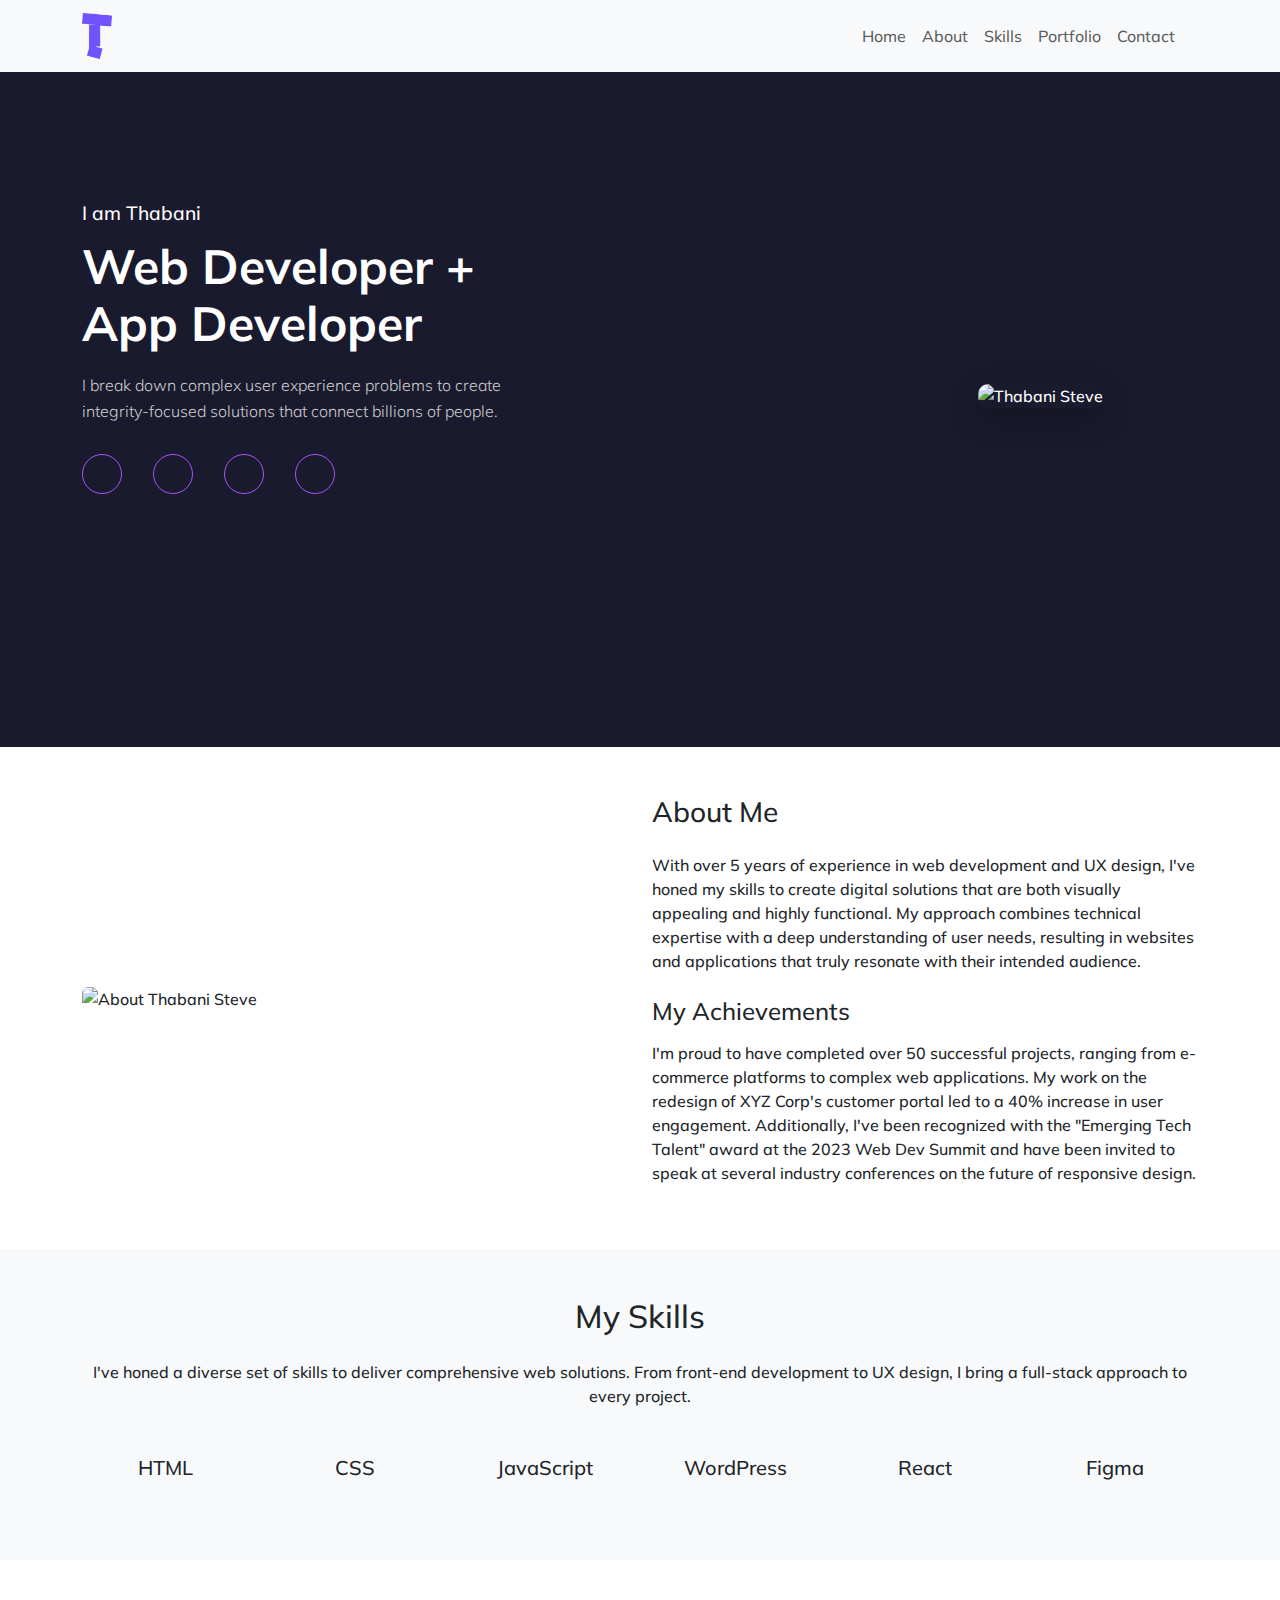
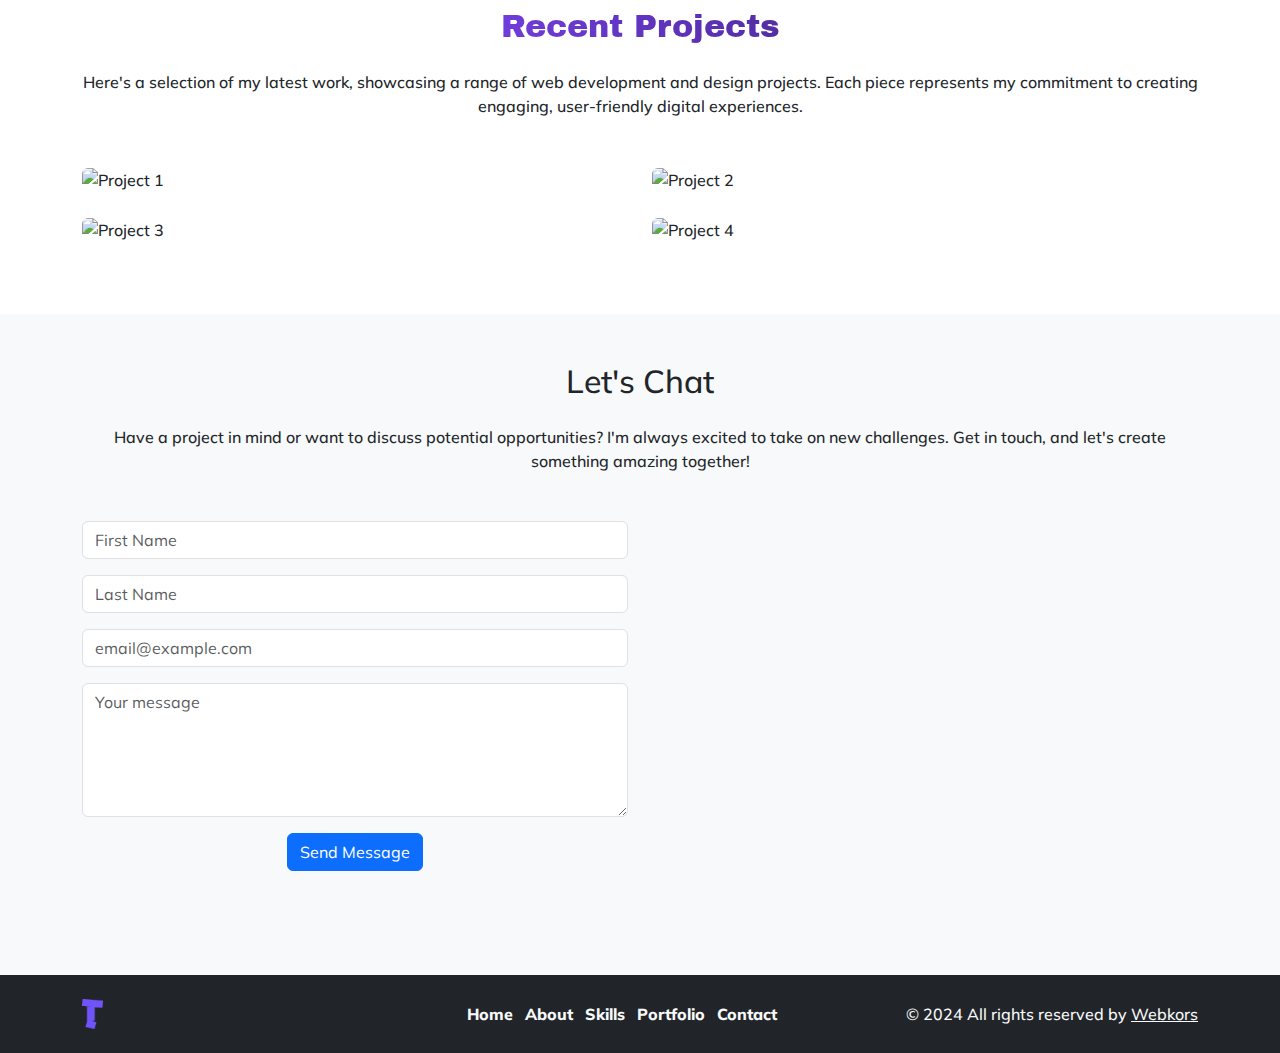
==== commit 2f06bcef: "added content to the theme" ====
--- a/index.html
+++ b/index.html
@@ -51,7 +51,7 @@
                     Download CV
                     <i aria-hidden="true" class="tj flaticon flaticon-download"></i>
                   </a> -->
-                  <ul class="ul-reset social-icons d-flex mb-3">
+                  <ul class="ul-reset social-icons d-flex mb-3" style="padding-left: 0;">
                     <li class="me-3"><a href="#" class="text-decoration-none"><i class="fab fa-facebook-f"></i></a></li>
                     <li class="me-3"><a href="#" class="text-decoration-none"><i class="fab fa-linkedin-in"></i></a></li>
                     <li class="me-3"><a href="#" class="text-decoration-none"><i class="fab fa-dribbble"></i></a></li>
@@ -79,15 +79,11 @@
             <div class="col-lg-6">
               <h2 class="h3 mb-4">About Me</h2>
               <p>
-                Lorem ipsum, dolor sit amet consectetur adipisicing elit. In, aut
-                voluptatum? Rem numquam eius veniam voluptatem iste, mollitia
-                sapiente molestiae, tempora fugit nobis esse nostrum.
+                With over 5 years of experience in web development and UX design, I've honed my skills to create digital solutions that are both visually appealing and highly functional. My approach combines technical expertise with a deep understanding of user needs, resulting in websites and applications that truly resonate with their intended audience.
               </p>
               <h3 class="h4 mt-4 mb-3">My Achievements</h3>
               <p>
-                Lorem ipsum, dolor sit amet consectetur adipisicing elit. In, aut
-                voluptatum? Rem numquam eius veniam voluptatem iste, mollitia
-                sapiente molestiae, tempora fugit nobis esse nostrum.
+                I'm proud to have completed over 50 successful projects, ranging from e-commerce platforms to complex web applications. My work on the redesign of XYZ Corp's customer portal led to a 40% increase in user engagement. Additionally, I've been recognized with the "Emerging Tech Talent" award at the 2023 Web Dev Summit and have been invited to speak at several industry conferences on the future of responsive design.
               </p>
             </div>
           </div>
@@ -99,8 +95,7 @@
         <div class="container">
           <h2 class="text-center mb-4">My Skills</h2>
           <p class="text-center mb-5">
-            Lorem ipsum dolor sit amet consectetur adipisicing elit. Tempora
-            labore vero possimus illum rerum provident!
+            I've honed a diverse set of skills to deliver comprehensive web solutions. From front-end development to UX design, I bring a full-stack approach to every project.
           </p>
           <div class="row text-center">
             <div class="col-sm-4 col-md-2 mb-4">
@@ -136,8 +131,7 @@
         <div class="container">
           <h2 class="text-center mb-4">Recent Projects</h2>
           <p class="text-center mb-5">
-            Lorem ipsum dolor sit amet consectetur adipisicing elit. Dignissimos
-            voluptates, odio provident itaque aspernatur mollitia!
+            Here's a selection of my latest work, showcasing a range of web development and design projects. Each piece represents my commitment to creating engaging, user-friendly digital experiences.
           </p>
           <div class="row">
             <div class="col-md-6 mb-4">
@@ -161,8 +155,7 @@
         <div class="container">
           <h2 class="text-center mb-4">Let's Chat</h2>
           <p class="text-center mb-5">
-            Lorem, ipsum dolor sit amet consectetur adipisicing elit. Tempore sed
-            commodi veritatis, voluptate harum voluptatem.
+            Have a project in mind or want to discuss potential opportunities? I'm always excited to take on new challenges. Get in touch, and let's create something amazing together!
           </p>
           <div class="row">
             <div class="col-lg-6 mb-4 mb-lg-0">
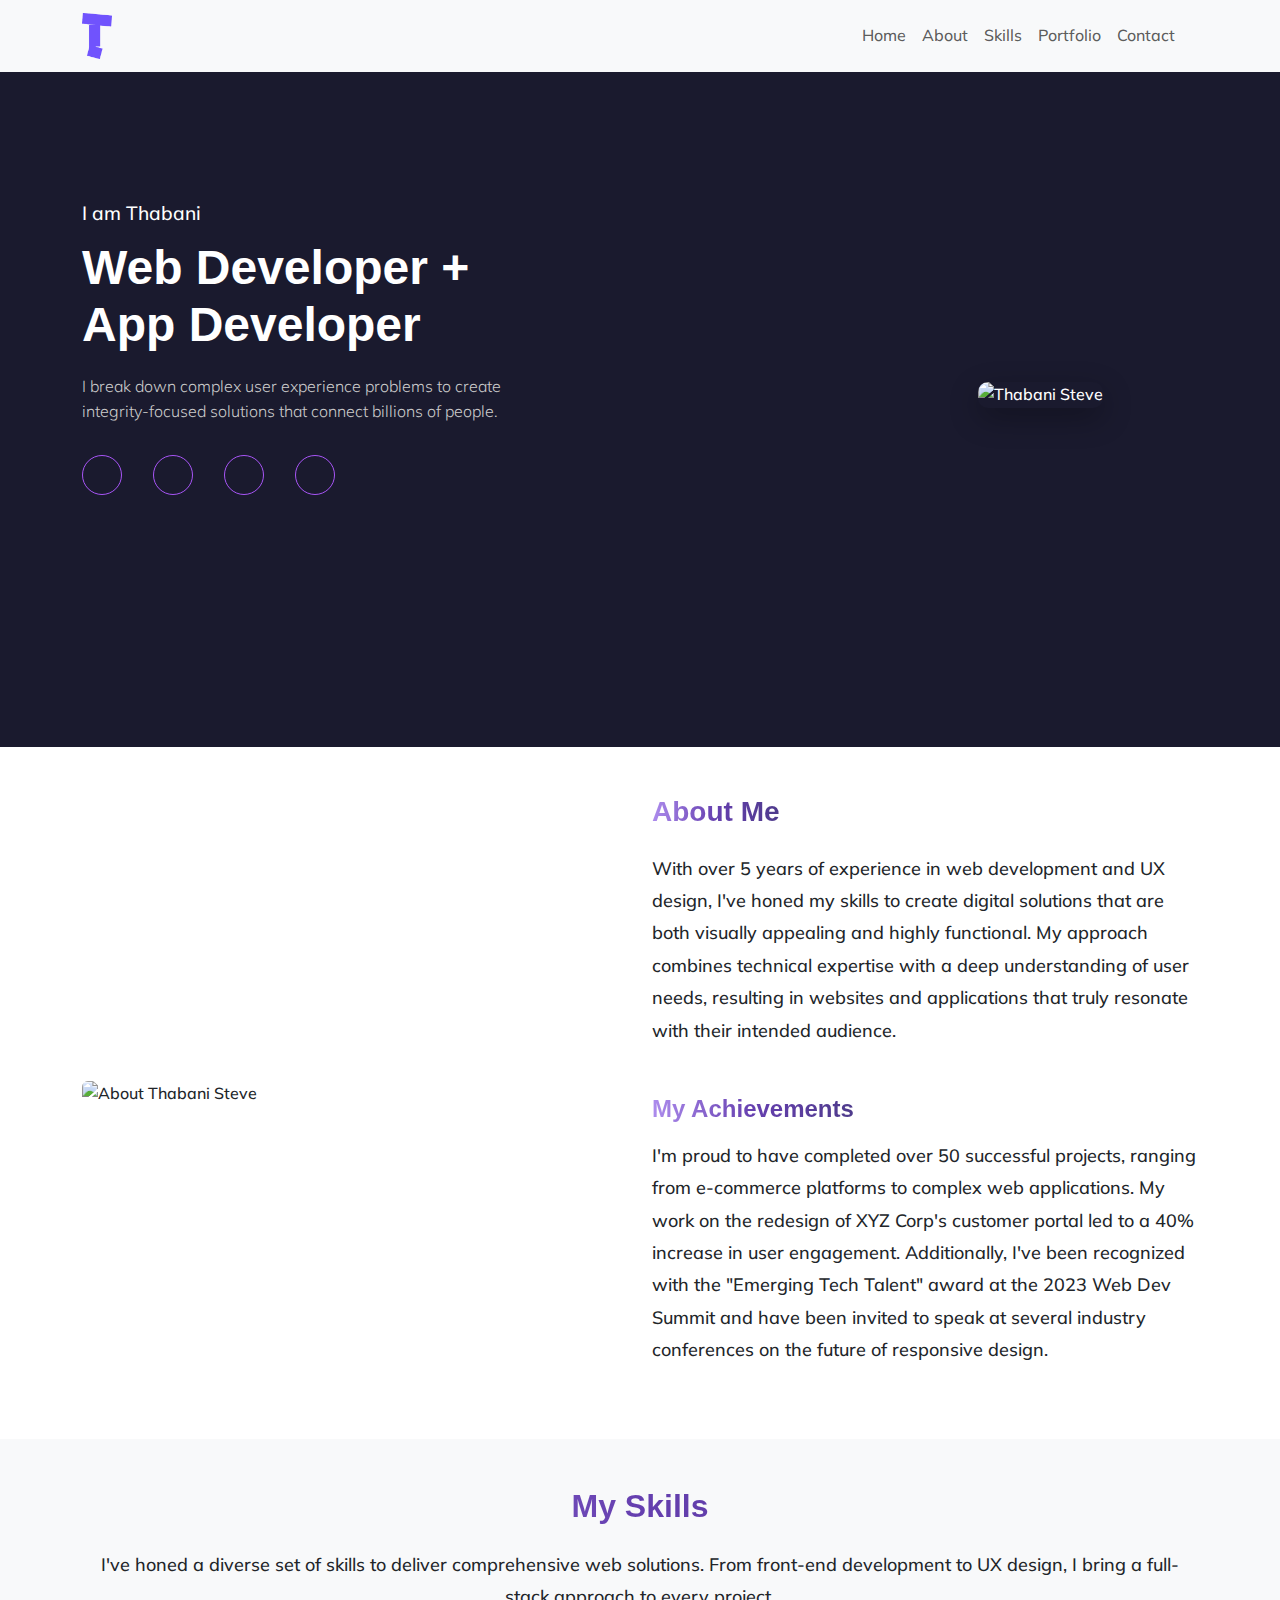
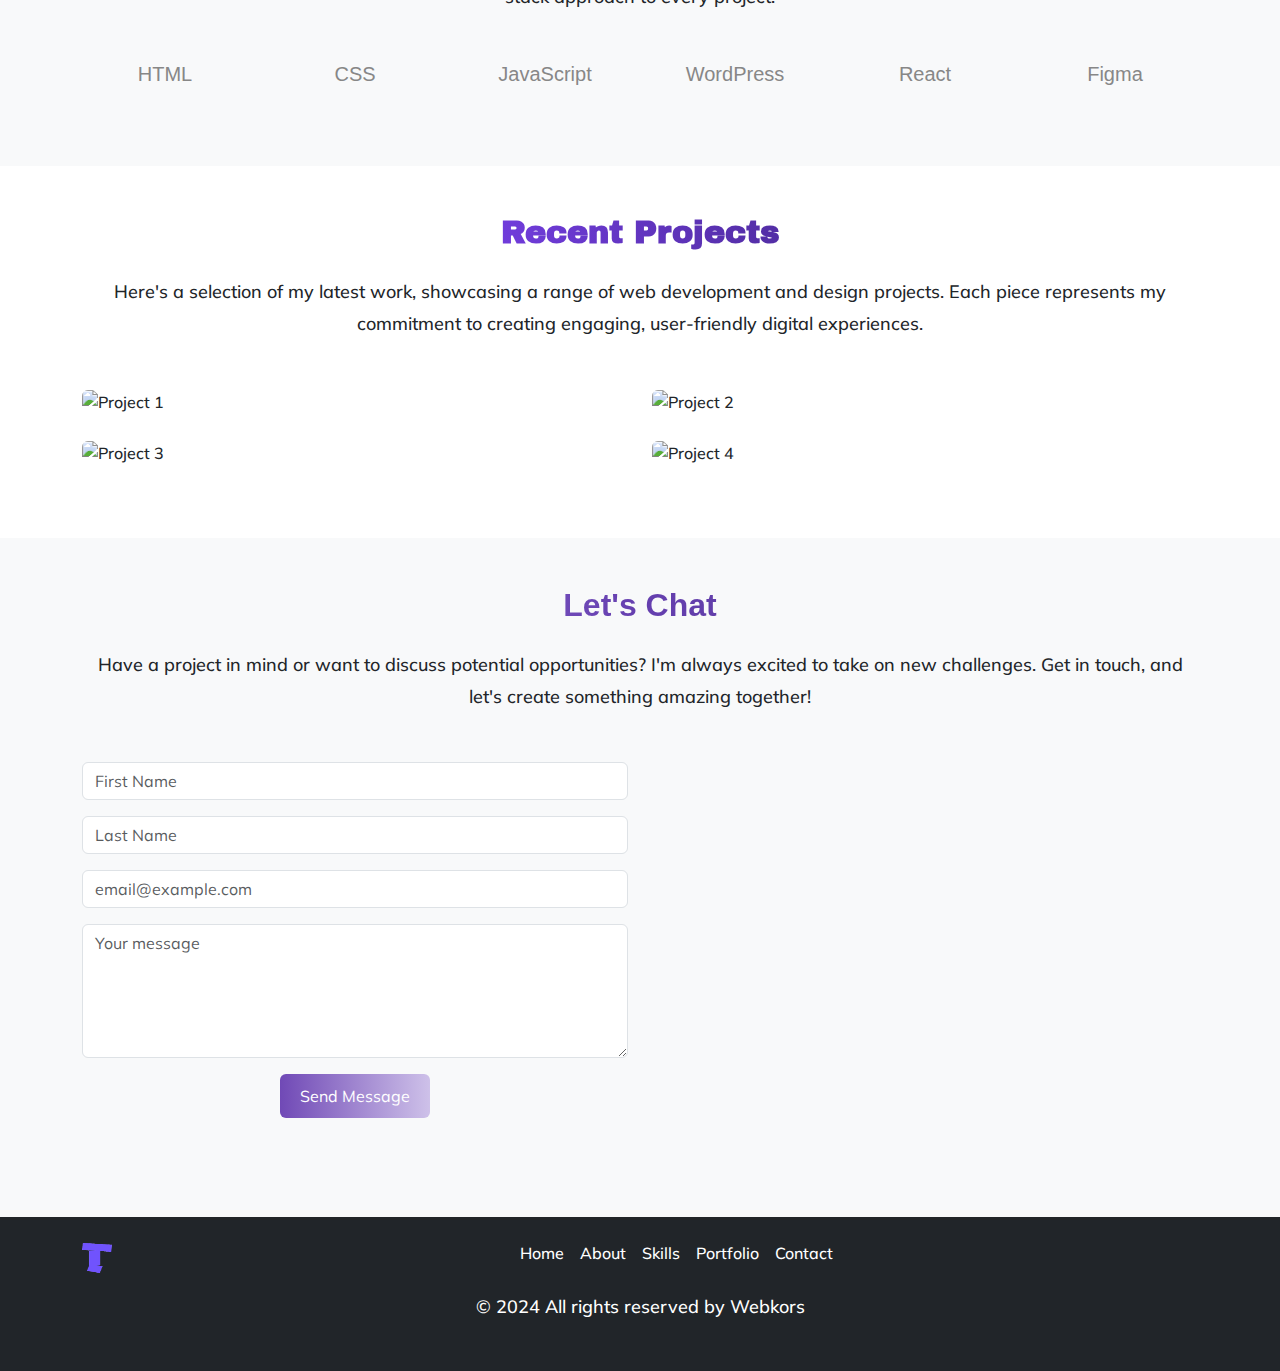
==== commit 30b8575a: "added gradient color to all headers, added gradiant color to the send btn and aligned the footer" ====
--- a/index.html
+++ b/index.html
@@ -5,24 +5,33 @@
     <meta name="viewport" content="width=device-width, initial-scale=1.0" />
     <title>Thabani Steve - Web Developer & UX Designer</title>
     <meta name="description" content="Portfolio of Thabani Steve, a Web Developer and UX Designer specializing in creating integrity-focused solutions.">
-    <!-- CSS -->
+    
+    <!-- Stylesheets -->
     <link rel="stylesheet" href="/assets/bootstrap-5.3.3/css/bootstrap.min.css" />
     <link rel="stylesheet" href="/assets/css/style.css" />
-    <!-- Icons -->
+    
+    <!-- Font Awesome Icons -->
     <script src="https://kit.fontawesome.com/66c2a0b9ac.js" crossorigin="anonymous"></script>
-    <!-- favicon -->
+    
+    <!-- Favicon -->
     <link rel="shortcut icon" href="/assets/images/logo/logo.webp" type="image/x-icon" />
   </head>
   <body>
+    <!-- Header -->
     <header>
       <nav class="navbar navbar-expand-lg navbar-light bg-light">
         <div class="container">
+          <!-- Logo -->
           <a class="navbar-brand" href="#">
             <img src="/assets/images/logo/logo.webp" alt="Thabani Steve Logo" width="30" height="30" class="d-inline-block align-top img-fluid">
           </a>
+          
+          <!-- Mobile menu toggle -->
           <button class="navbar-toggler" type="button" data-bs-toggle="collapse" data-bs-target="#navbarNav" aria-controls="navbarNav" aria-expanded="false" aria-label="Toggle navigation">
             <span class="navbar-toggler-icon"></span>
           </button>
+          
+          <!-- Navigation menu -->
           <div class="collapse navbar-collapse" id="navbarNav">
             <ul class="navbar-nav ms-auto">
               <li class="nav-item"><a class="nav-link" href="#home">Home</a></li>
@@ -47,10 +56,7 @@
                 <h1 class="hero-title display-4 display-md-4 display-lg-3">Web Developer + App Developer</h1>
                 <p class="lead">I break down complex user experience problems to create integrity-focused solutions that connect billions of people.</p>
                 <div class="button-box d-flex flex-wrap align-items-center">
-                  <!-- <a href="#" class="btn tj-btn-secondary me-3 mb-3">
-                    Download CV
-                    <i aria-hidden="true" class="tj flaticon flaticon-download"></i>
-                  </a> -->
+                  <!-- Social media icons -->
                   <ul class="ul-reset social-icons d-flex mb-3" style="padding-left: 0;">
                     <li class="me-3"><a href="#" class="text-decoration-none"><i class="fab fa-facebook-f"></i></a></li>
                     <li class="me-3"><a href="#" class="text-decoration-none"><i class="fab fa-linkedin-in"></i></a></li>
@@ -77,11 +83,11 @@
               <img src="https://rainbowit.net/themes/inbio/wp-content/uploads/2021/08/about-4.jpg" alt="About Thabani Steve" class="img-fluid rounded">
             </div>
             <div class="col-lg-6">
-              <h2 class="h3 mb-4">About Me</h2>
+              <h2 class="h3 mb-4 gradient-text">About Me</h2>
               <p>
                 With over 5 years of experience in web development and UX design, I've honed my skills to create digital solutions that are both visually appealing and highly functional. My approach combines technical expertise with a deep understanding of user needs, resulting in websites and applications that truly resonate with their intended audience.
               </p>
-              <h3 class="h4 mt-4 mb-3">My Achievements</h3>
+              <h3 class="h4 mt-4 mb-3 gradient-text">My Achievements</h3>
               <p>
                 I'm proud to have completed over 50 successful projects, ranging from e-commerce platforms to complex web applications. My work on the redesign of XYZ Corp's customer portal led to a 40% increase in user engagement. Additionally, I've been recognized with the "Emerging Tech Talent" award at the 2023 Web Dev Summit and have been invited to speak at several industry conferences on the future of responsive design.
               </p>
@@ -93,34 +99,34 @@
       <!-- Skills section -->
       <section id="skills" class="skills-section py-5 bg-light">
         <div class="container">
-          <h2 class="text-center mb-4">My Skills</h2>
+          <h2 class="text-center mb-4 gradient-text col-12" style="font-weight: 900;">My Skills</h2>
           <p class="text-center mb-5">
             I've honed a diverse set of skills to deliver comprehensive web solutions. From front-end development to UX design, I bring a full-stack approach to every project.
           </p>
           <div class="row text-center">
             <div class="col-sm-4 col-md-2 mb-4">
-              <i class="fa-brands fa-html5 fa-3x mb-3"></i>
-              <h3 class="h5">HTML</h3>
-            </div>
-            <div class="col-sm-4 col-md-2 mb-4">
-              <i class="fa-brands fa-css3-alt fa-3x mb-3"></i>
-              <h3 class="h5">CSS</h3>
-            </div>
-            <div class="col-sm-4 col-md-2 mb-4">
-              <i class="fa-brands fa-square-js fa-3x mb-3"></i>
-              <h3 class="h5">JavaScript</h3>
-            </div>
-            <div class="col-sm-4 col-md-2 mb-4">
-              <i class="fa-brands fa-wordpress fa-3x mb-3"></i>
-              <h3 class="h5">WordPress</h3>
-            </div>
-            <div class="col-sm-4 col-md-2 mb-4">
-              <i class="fa-brands fa-react fa-3x mb-3"></i>
-              <h3 class="h5">React</h3>
-            </div>
-            <div class="col-sm-4 col-md-2 mb-4">
-              <i class="fa-brands fa-figma fa-3x mb-3"></i>
-              <h3 class="h5">Figma</h3>
+              <i class="fa-brands fa-html5 fa-3x mb-3" style="color: #E34F26;"></i>
+              <h3 class="h5" style="color: #878787;">HTML</h3>
+            </div>
+            <div class="col-sm-4 col-md-2 mb-4">
+              <i class="fa-brands fa-css3-alt fa-3x mb-3" style="color: #1572B6;"></i>
+              <h3 class="h5" style="color: #878787;">CSS</h3>
+            </div>
+            <div class="col-sm-4 col-md-2 mb-4">
+              <i class="fa-brands fa-square-js fa-3x mb-3" style="color: #F7DF1E;"></i>
+              <h3 class="h5" style="color: #878787;">JavaScript</h3>
+            </div>
+            <div class="col-sm-4 col-md-2 mb-4">
+              <i class="fa-brands fa-wordpress fa-3x mb-3" style="color: #21759B;"></i>
+              <h3 class="h5" style="color: #878787;">WordPress</h3>
+            </div>
+            <div class="col-sm-4 col-md-2 mb-4">
+              <i class="fa-brands fa-react fa-3x mb-3" style="color: #61DAFB;"></i>
+              <h3 class="h5" style="color: #878787;">React</h3>
+            </div>
+            <div class="col-sm-4 col-md-2 mb-4">
+              <i class="fa-brands fa-figma fa-3x mb-3" style="color: #F24E1E;"></i>
+              <h3 class="h5" style="color: #878787;">Figma</h3>
             </div>
           </div>
         </div>
@@ -129,7 +135,7 @@
       <!-- Portfolio section -->
       <section id="portfolio" class="portfolio-section py-5">
         <div class="container">
-          <h2 class="text-center mb-4">Recent Projects</h2>
+          <h2 class="text-center mb-4 gradient-text col-12" style="font-weight: 900;">Recent Projects</h2>
           <p class="text-center mb-5">
             Here's a selection of my latest work, showcasing a range of web development and design projects. Each piece represents my commitment to creating engaging, user-friendly digital experiences.
           </p>
@@ -153,7 +159,7 @@
       <!-- Contact section -->
       <section id="contact" class="contact-section py-5 bg-light">
         <div class="container">
-          <h2 class="text-center mb-4">Let's Chat</h2>
+          <h2 class="text-center mb-4 gradient-text col-12" style="font-weight: 900;">Let's Chat</h2>
           <p class="text-center mb-5">
             Have a project in mind or want to discuss potential opportunities? I'm always excited to take on new challenges. Get in touch, and let's create something amazing together!
           </p>
@@ -173,7 +179,7 @@
                   <textarea class="form-control" id="message" rows="5" placeholder="Your message" required></textarea>
                 </div>
                 <div class="text-center">
-                  <button type="submit" class="btn btn-primary">Send Message</button>
+                  <button type="submit" class="btn btn-gradient">Send Message</button>
                 </div>
               </form>
             </div>
@@ -185,24 +191,38 @@
       </section>
     </main>
 
-    <footer class="bg-dark text-light py-4">
+    <!-- Footer -->
+    <footer class="footer bg-dark text-light py-4">
       <div class="container">
-        <div class="row align-items-center">
-          <div class="col-md-4 text-center text-md-start mb-3 mb-md-0">
+        <div class="footer__content">
+          <!-- Footer logo -->
+          <div class="footer__logo">
             <img src="/assets/images/logo/logo.webp" alt="Thabani Steve Logo" width="30" height="30">
           </div>
-          <div class="col-md-4 text-center mb-3 mb-md-0">
-            <ul class="list-inline mb-0">
-              <li class="list-inline-item"><a href="#home" class="text-light">Home</a></li>
-              <li class="list-inline-item"><a href="#about" class="text-light">About</a></li>
-              <li class="list-inline-item"><a href="#skills" class="text-light">Skills</a></li>
-              <li class="list-inline-item"><a href="#portfolio" class="text-light">Portfolio</a></li>
-              <li class="list-inline-item"><a href="#contact" class="text-light">Contact</a></li>
+          
+          <!-- Footer navigation -->
+          <nav class="footer__nav">
+            <ul>
+              <li><a href="#home">Home</a></li>
+              <li><a href="#about">About</a></li>
+              <li><a href="#skills">Skills</a></li>
+              <li><a href="#portfolio">Portfolio</a></li>
+              <li><a href="#contact">Contact</a></li>
             </ul>
-          </div>
-          <div class="col-md-4 text-center text-md-end">
-            <p class="mb-0">© 2024 All rights reserved by <a href="#" class="text-light">Webkors</a></p>
-          </div>
+          </nav>
+          
+          <!-- Social icons -->
+          <div class="footer__social">
+            <a href="#" aria-label="Facebook"><i class="fab fa-facebook-f"></i></a>
+            <a href="#" aria-label="LinkedIn"><i class="fab fa-linkedin-in"></i></a>
+            <a href="#" aria-label="Dribbble"><i class="fab fa-dribbble"></i></a>
+            <a href="#" aria-label="GitHub"><i class="fab fa-github"></i></a>
+          </div>
+        </div>
+        
+        <!-- Copyright -->
+        <div class="footer__copyright">
+          <p>&copy; 2024 All rights reserved by <a href="#">Webkors</a></p>
         </div>
       </div>
     </footer>
--- a/assets/css/style.css
+++ b/assets/css/style.css
@@ -274,50 +274,153 @@
   background: #7940eb;
 }
 
-footer {
-  background: #2b1453;
-  color: #fff;
+.footer__content {
+  display: -webkit-box;
+  display: -ms-flexbox;
+  display: flex;
+  -ms-flex-wrap: wrap;
+      flex-wrap: wrap;
+  -webkit-box-pack: justify;
+      -ms-flex-pack: justify;
+          justify-content: space-between;
+  -webkit-box-align: center;
+      -ms-flex-align: center;
+          align-items: center;
+  margin-bottom: 1rem;
+}
+.footer__logo {
+  margin-bottom: 1rem;
+}
+@media (min-width: 768px) {
+  .footer__logo {
+    margin-bottom: 0;
+  }
+}
+.footer__nav ul {
+  list-style: none;
+  padding: 0;
   margin: 0;
-}
-footer img {
-  width: 6%;
-  margin: 0 auto;
-  text-align: center;
-}
-footer ul {
-  padding: 0 10%;
-  text-align: center;
+  display: -webkit-box;
+  display: -ms-flexbox;
+  display: flex;
+  -ms-flex-wrap: wrap;
+      flex-wrap: wrap;
   -webkit-box-pack: center;
       -ms-flex-pack: center;
           justify-content: center;
 }
-footer ul li a {
+@media (min-width: 768px) {
+  .footer__nav ul {
+    padding: 0 0 0 107px;
+  }
+}
+.footer__nav li {
+  margin: 0 0.5rem 0.5rem;
+}
+.footer__nav a {
   color: #fff;
-  font-weight: 800;
   text-decoration: none;
-}
-footer .rights-reserved a {
-  color: #7940eb;
-  -webkit-transition: color 0.2s ease;
-  transition: color 0.2s ease;
-}
-footer .rights-reserved a:hover {
-  color: #a38cf5;
-}
-
-.hero-image {
-  max-width: 100%;
-  height: auto;
-}
-@media (min-width: 992px) {
-  .hero-image {
-    max-width: 120%;
-    margin-right: -20%;
-  }
-}
-@media (min-width: 1200px) {
-  .hero-image {
-    max-width: 140%;
-    margin-right: -40%;
-  }
+  -webkit-transition: color 0.3s ease;
+  transition: color 0.3s ease;
+}
+.footer__nav a:hover {
+  color: #007bff;
+}
+.footer__social {
+  display: -webkit-box;
+  display: -ms-flexbox;
+  display: flex;
+  -webkit-box-pack: center;
+      -ms-flex-pack: center;
+          justify-content: center;
+  margin-top: 0;
+}
+@media (min-width: 768px) {
+  .footer__social {
+    margin-top: 0;
+  }
+}
+.footer__social a {
+  color: #fff;
+  font-size: 1.2rem;
+  margin: 0 0.5rem;
+  -webkit-transition: color 0.3s ease;
+  transition: color 0.3s ease;
+}
+.footer__social a:hover {
+  color: #007bff;
+}
+.footer__copyright {
+  text-align: center;
+  margin-top: 1rem;
+  font-size: 0.9rem;
+}
+.footer__copyright a {
+  color: #fff;
+  text-decoration: none;
+  -webkit-transition: color 0.3s ease;
+  transition: color 0.3s ease;
+}
+.footer__copyright a:hover {
+  color: #007bff;
+}
+
+body {
+  font-family: "Inter", -apple-system, BlinkMacSystemFont, "Segoe UI", Roboto, Oxygen-Sans, Ubuntu, Cantarell, "Helvetica Neue", sans-serif;
+  font-size: 16px;
+  line-height: 1.6;
+}
+
+p {
+  margin-bottom: 1.5rem;
+  font-size: 1rem;
+  line-height: 1.8;
+}
+@media (min-width: 768px) {
+  p {
+    font-size: 1.125rem;
+  }
+}
+
+.lead {
+  font-size: 1.125rem;
+  font-weight: 300;
+  line-height: 1.7;
+}
+@media (min-width: 768px) {
+  .lead {
+    font-size: 1.25rem;
+  }
+}
+
+h1, h2, h3, h4, h5, h6 {
+  font-family: "Poppins", sans-serif;
+  font-weight: 600;
+  line-height: 1.2;
+  margin-bottom: 1rem;
+}
+
+.bg-dark h1, .bg-dark h2, .bg-dark h3, .bg-dark h4, .bg-dark h5, .bg-dark h6, .bg-dark p {
+  color: #fff;
+}
+
+.gradient-text {
+  font-weight: 650;
+  background: -webkit-gradient(linear, left top, right top, from(#ad8ced), color-stop(50%, #653faf), to(#4e3b8b));
+  background: linear-gradient(to right, #ad8ced 0%, #653faf 50%, #4e3b8b 100%);
+  -webkit-background-clip: text;
+  -webkit-text-fill-color: transparent;
+  background-clip: text;
+  color: transparent;
+  display: inline-block;
+}
+
+.btn-gradient {
+  background: -webkit-gradient(linear, left top, right top, from(#7049b6), to(#cec1e9));
+  background: linear-gradient(to right, #7049b6, #cec1e9);
+  border: none;
+  color: white;
+  padding: 10px 20px;
+  -webkit-transition: all 0.3s ease;
+  transition: all 0.3s ease;
 }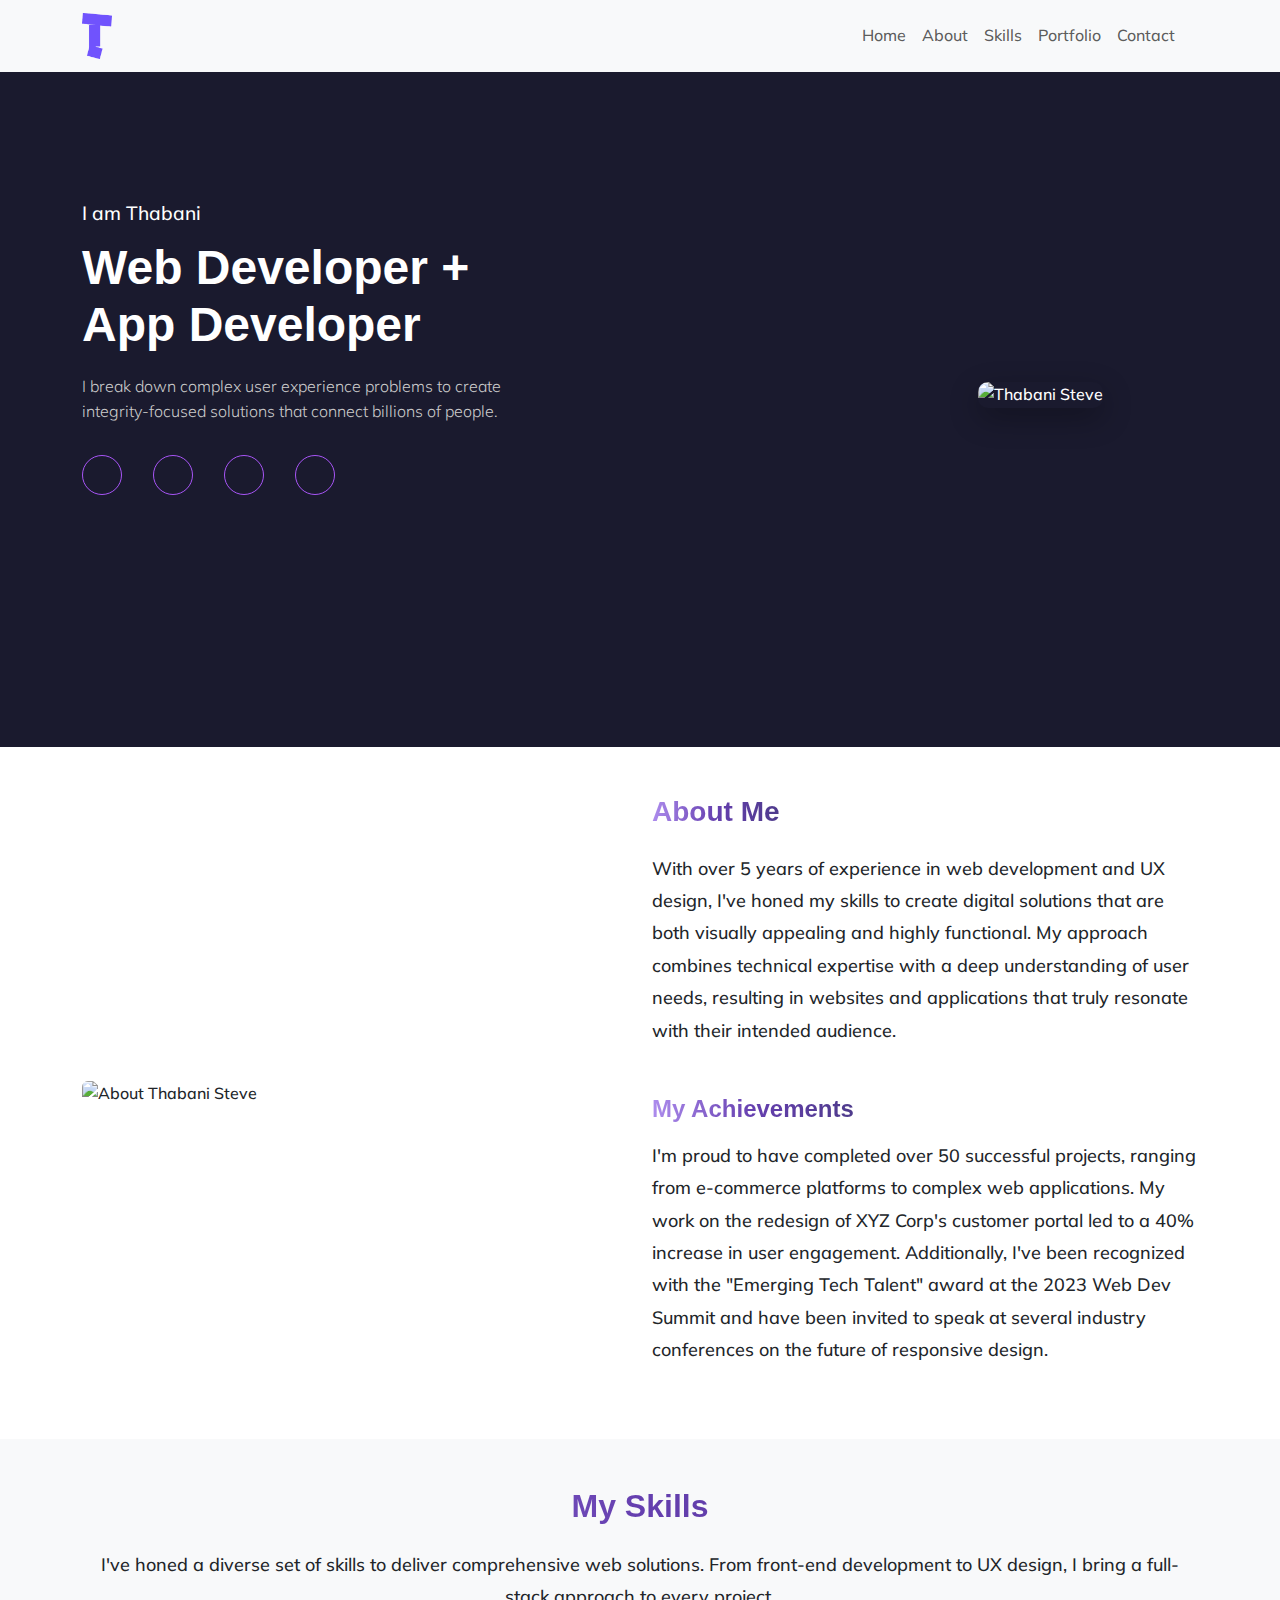
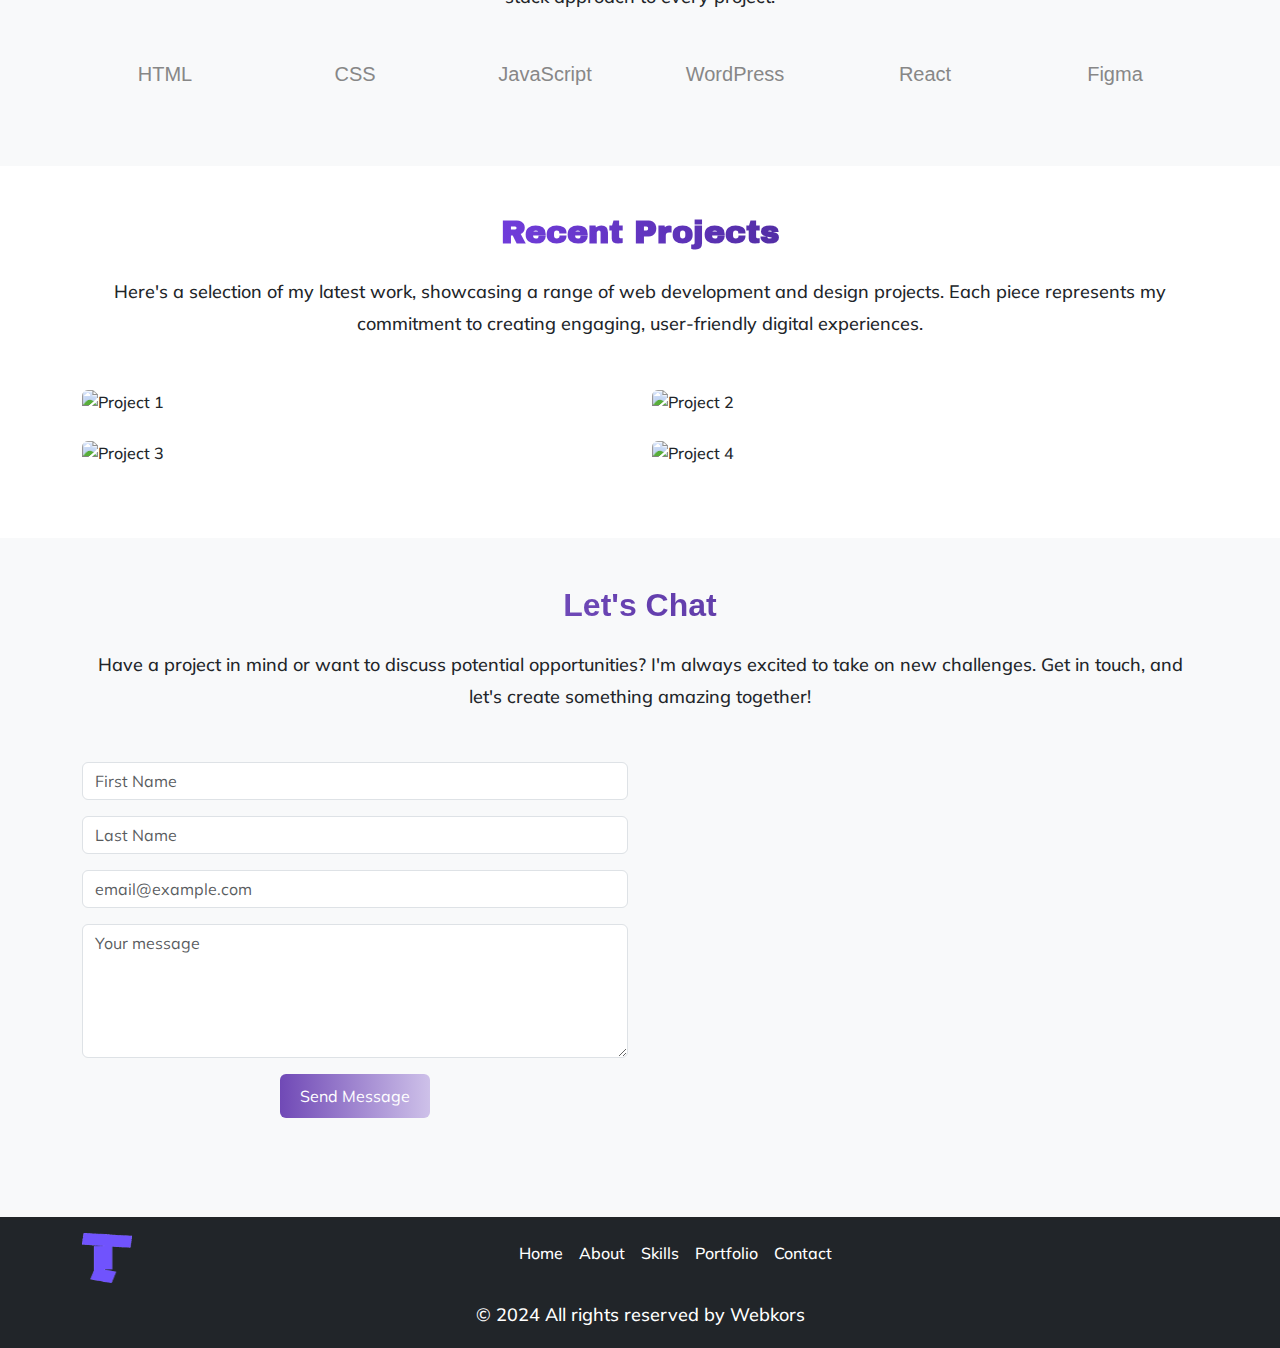
==== commit 64603bfd: "aligned the footer elements to the center" ====
--- a/index.html
+++ b/index.html
@@ -192,12 +192,12 @@
     </main>
 
     <!-- Footer -->
-    <footer class="footer bg-dark text-light py-4">
+    <footer class="footer bg-dark text-light py-3">
       <div class="container">
         <div class="footer__content">
           <!-- Footer logo -->
           <div class="footer__logo">
-            <img src="/assets/images/logo/logo.webp" alt="Thabani Steve Logo" width="30" height="30">
+            <img src="/assets/images/logo/logo.webp" alt="Thabani Steve Logo" width="50" height="50">
           </div>
           
           <!-- Footer navigation -->
@@ -222,7 +222,7 @@
         
         <!-- Copyright -->
         <div class="footer__copyright">
-          <p>&copy; 2024 All rights reserved by <a href="#">Webkors</a></p>
+          <p class="mb-0">&copy; 2024 All rights reserved by <a href="#">Webkors</a></p>
         </div>
       </div>
     </footer>
--- a/assets/css/style.css
+++ b/assets/css/style.css
@@ -311,7 +311,7 @@
 }
 @media (min-width: 768px) {
   .footer__nav ul {
-    padding: 0 0 0 107px;
+    padding: 0 0 0 85px;
   }
 }
 .footer__nav li {
